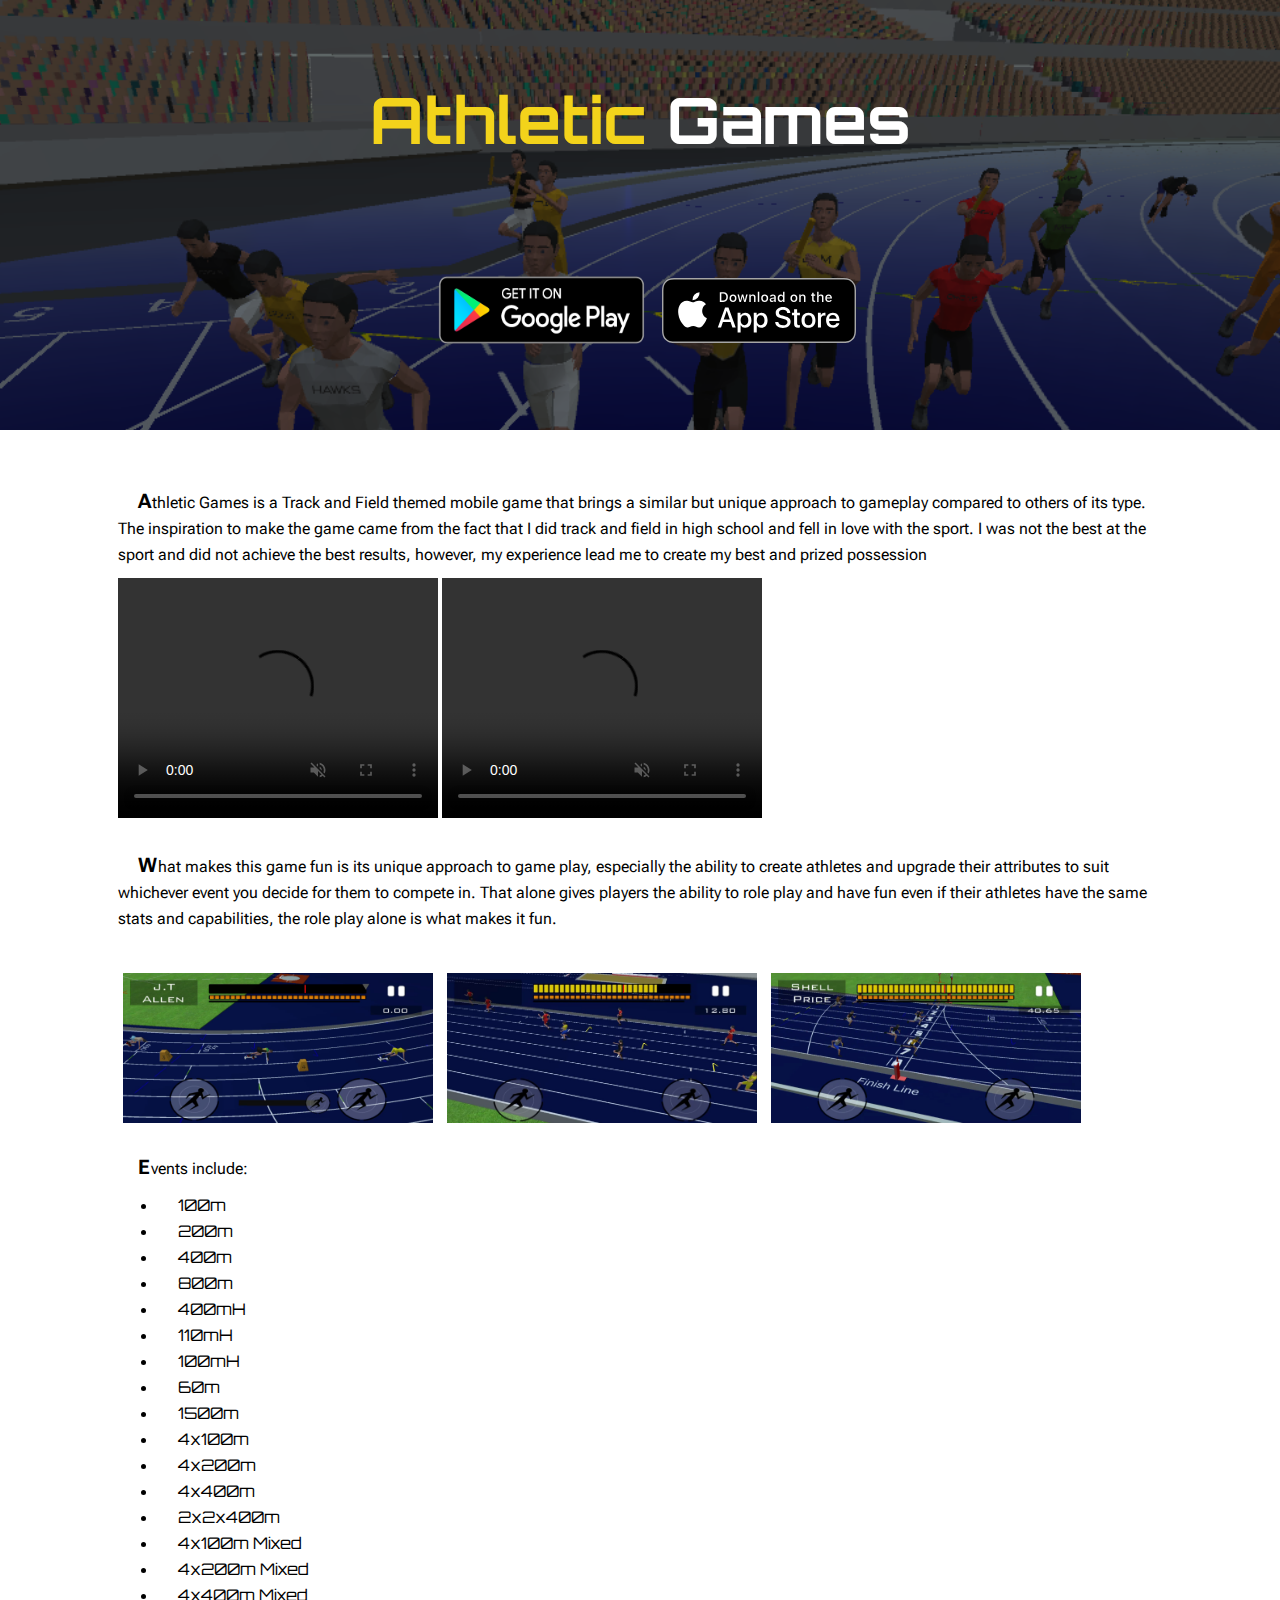
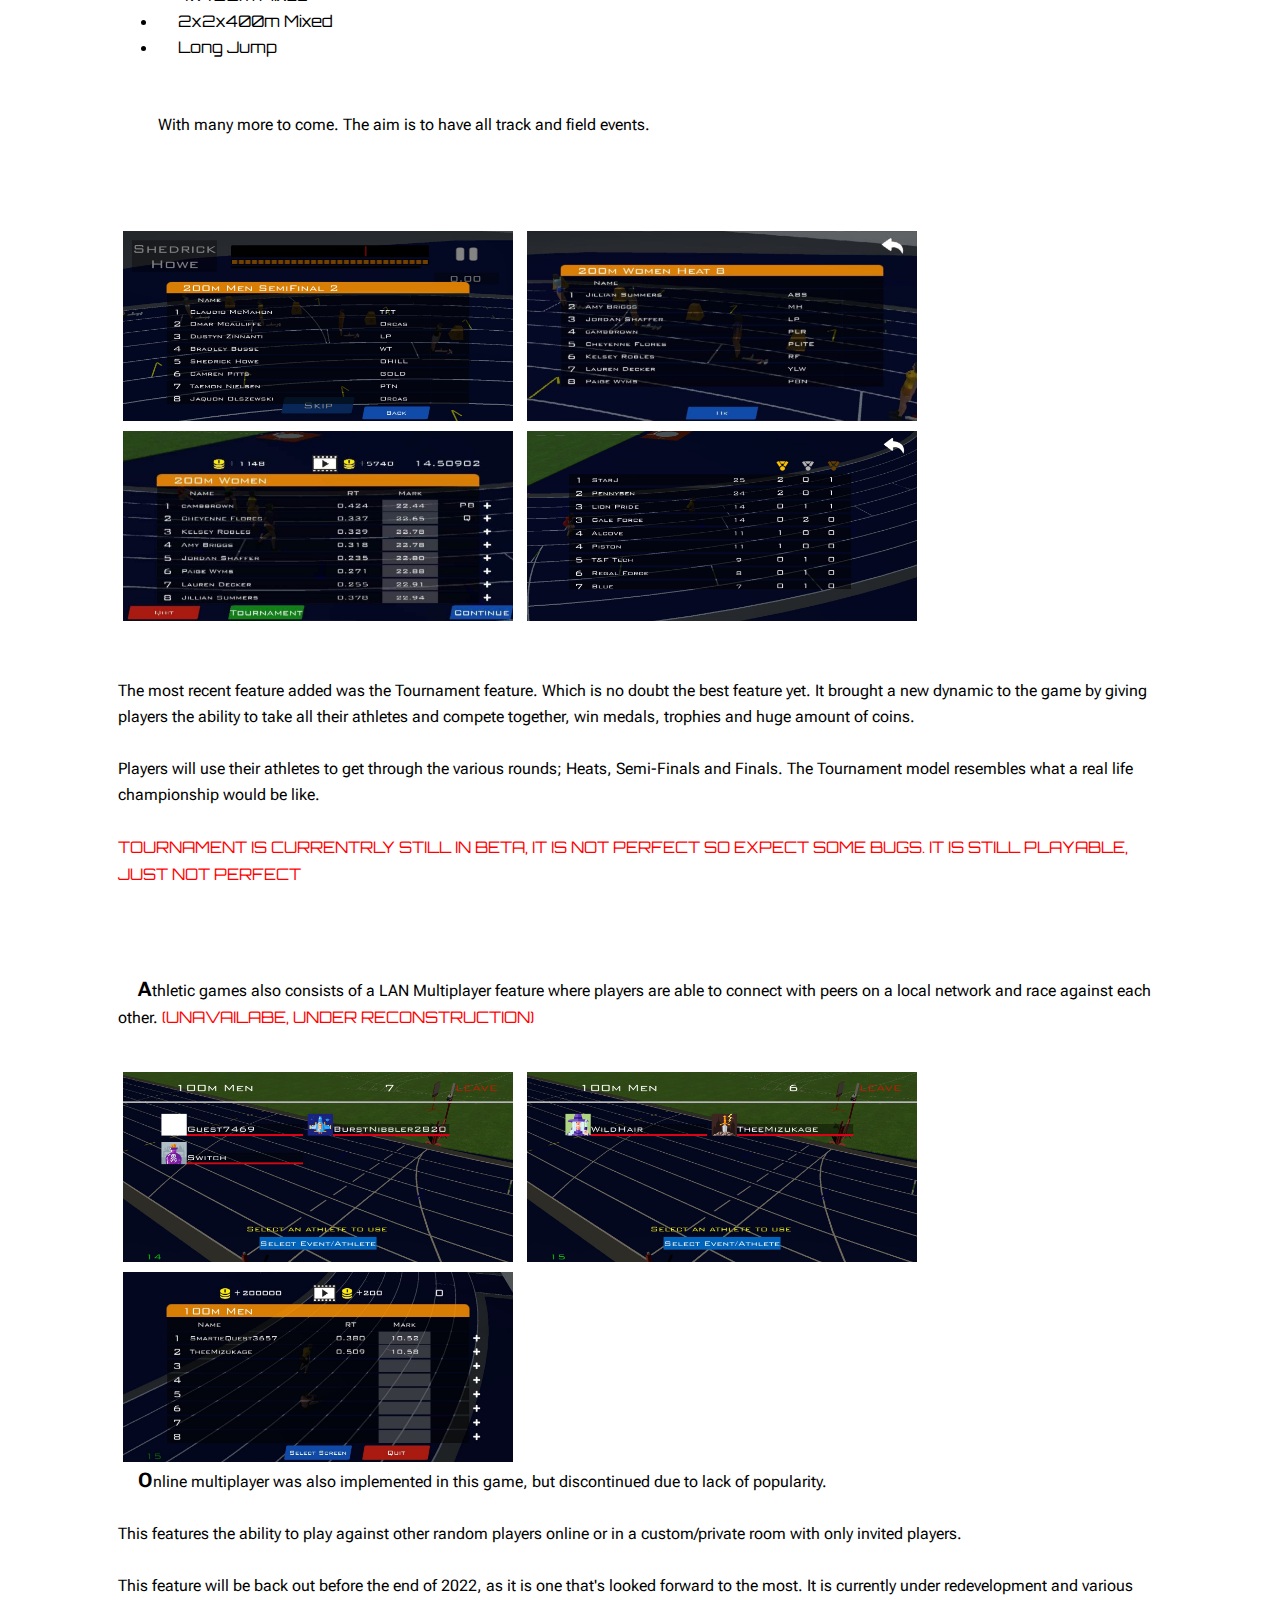
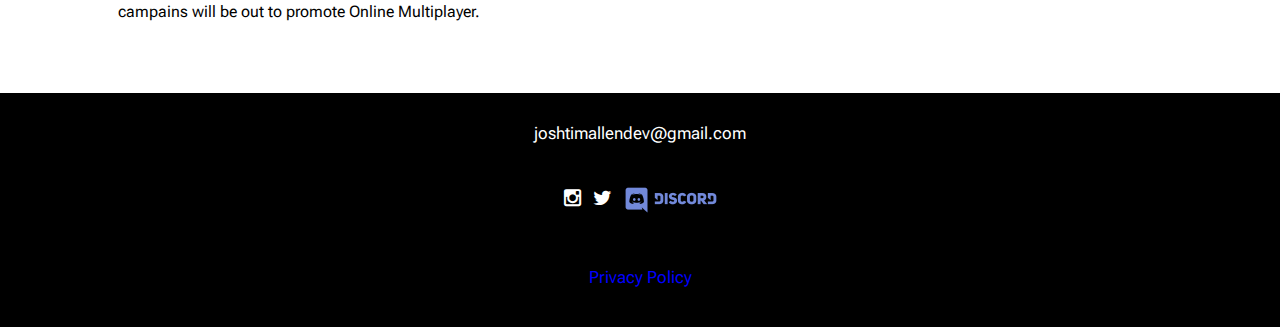
==== index.html @ 4a8f50b9 "Add files via upload" ====
<!DOCTYPE html>
<html lang="en">
    <head>
        <meta charset="utf-8">
        <title>Athletic Games</title>
        <meta name="viewport" content="width=device-width, initial-scale=1">
        <meta name="keywords" content="Josh-Tim Allen, Josh-Tim, Allen, JoshTimAllen, Athletic Games, Jamaican Game Developer, Jamaican, Game Developer, Jamaican Web Developer, Web Developer">
        <meta content="" name="description">
        <meta content="Josh-Tim Allen" name="author">
        <!-- START CSS STYLE  -->
        <link rel="stylesheet" type="text/css" href="http://fonts.googleapis.com/css?family=Quattrocento" />
        <link href="https://fonts.googleapis.com/css2?family=Roboto+Flex:opsz@8..144&display=swap" rel="stylesheet">
        <link href="css/bootstrap.min.css" rel="stylesheet">
        <link href="css/font-awesome.min.css" rel="stylesheet">
        <link href="css/style.css" rel="stylesheet">
        <link href="css/color/default.css" id="theme" rel="stylesheet">
        <link href="css/style-responsive.css" rel="stylesheet">
        <link href="https://fonts.googleapis.com/css2?family=Orbitron&display=swap" rel="stylesheet">
        <link href="css/site.css" rel="stylesheet">
        <!--  END CSS STYLE  -->
    </head>
    <body data-spy="scroll" data-target="#header-navbar" data-offset="51">
        <!-- start main-container -->
        <div id="main-container" class="fade">
            <!-- start header -->
            <div id="header" class="header navbar navbar-fixed-top">
                <!-- start container -->
                <div class="container">
                    <!-- start navbar-header -->
                    <div class="navbar-header">
                        <button type="button" class="navbar-toggle collapsed" data-toggle="collapse" data-target="#header-navbar">
                            <i class="fa fa-bars"></i>
                            <i class="fa fa-close"></i>
                        </button>
                        <!-- <a href="index.html" class="navbar-brand" style="margin-top:-15px;"><h1 class="title-color">Josh-Tim Allen</h1></a> -->
                    </div>
                    <!-- end navbar-header -->
                    <!-- start navbar-collapse -->
                    <div class="collapse navbar-collapse" id="header-navbar">
                        <ul class="nav navbar-nav navbar-right">
                            <li class="active">
                                <!-- <a href="../index.html">BACK TO HOME</a> -->
                            </li>
                        </ul>
                    </div>
                    <!-- end navbar-collapse -->
                </div>
                <!-- end container -->
            </div>
            <!-- end header -->
            <!-- start post image -->
            <div class="post-img content bg parallax1" style="background-image:url('Resources/bk2.jpg');">
                <div class="container banner-content">
                    <h1 style="margin-top:-100px; margin-bottom: 100px;"><span class="text-color">Athletic</span> Games</h1>
                    <div style="display: flex; justify-content: center; align-items: center;">
                    </div>
                    <a href="https://play.google.com/store/apps/details?id=com.JoshTimAllen.AthleticGamess" target="_blank"><img style="height: 100px; width: 235px;" src="Resources/google-play-badge.png" alt=""></a>
                    <a href="https://apps.apple.com/app/apple-store/id1614938027?pt=124250028&ct=Athletic%20Games&mt=8" target="_blank"><img style="height: 65px;" src="Resources/download-on-the-app-store.svg" alt=""></a>
                </div>
            
            </div>
            <!-- end post image -->
            <div id="post" class="content">
                <!-- start container -->
                <div class="container">
                    <div class="row">
                        <div class="blog-content-container">
                            <!-- start blog content -->
                            <div class="blog-content">
                                <!-- <h1 class="post-title">Lorem ipsum dolor sit amet</h1> -->
                                <p>
                                    Athletic Games is a Track and Field themed mobile game that brings a similar but unique approach to gameplay compared to others of its type.

                                    The inspiration to make the game came from the fact that I did track and field in high school and fell in love with the sport. I was not the best at the sport and did not achieve the best results, however, my experience lead me to create my best and prized possession
                                         
                                </p>
                                <video width="320" height="240" controls muted>
                                    <source src="Resources/athleticgamesvid1.mp4" type="video/mp4">
                                  Your browser does not support the video tag.
                                  </video>
                                <video width="320" height="240" controls muted>
                                    <source src="Resources/athleticgamesvid1.mp4" type="video/mp4">
                                  Your browser does not support the video tag.
                                  </video>
                                  <br>
                                  <br>
                                <p>
                                    What makes this game fun is its unique approach to game play, especially the ability to create athletes and upgrade their attributes to suit whichever event you decide for them to compete in. That alone gives players the ability to role play and have fun even if their athletes have the same stats and capabilities, the role play alone is what makes it fun.
                                    
                                </p>

                                <!-- <blockquote>
                                    Ut wisi enim ad minim veniam, quis nostrud exerci tation ullamcorper suscipit lobortis nisl
                                    ut
                                    aliquip ex ea commodo consequat.
                                    Duis autem vel eum iriure dolor in hendrerit in vulputate velit esse molestie consequat, vel
                                    illum dolore eu feugiat.
                                    <span>John Doe</span>
                                </blockquote> -->

                                <br>
                                
                                <img src="Resources/img5.jpeg" style="height: 160px; max-width: 320px;" alt="">
                                    <img src="Resources/img10.jpeg" style="height: 160px; max-width: 320px;"  alt="">
                                    <img src="Resources/img8.jpeg" style="height: 160px; max-width: 320px;"  alt="">

                                <br>
                                <br>
                                    <p>
                                    Events include:
                                </p>
                                <ul>
                                    <li>100m</li>
                                    <li>200m</li>
                                    <li>400m</li>
                                    <li>800m</li>
                                    <li>400mH</li>
                                    <li>110mH</li>
                                    <li>100mH</li>
                                    <li>60m</li>
                                    <li>1500m</li>
                                    <li>4x100m</li>
                                    <li>4x200m</li>
                                    <li>4x400m</li>
                                    <li>2x2x400m</li>

                                    <li>4x100m Mixed</li>
                                    <li>4x200m Mixed</li>
                                    <li>4x400m Mixed</li>
                                    <li>2x2x400m Mixed</li>

                                    <li>Long Jump</li>
                                    <p>
                                        <br>
                                        <br>
                                With many more to come.
                                The aim is to have all track and field events.
                                    </p>
                                </ul>
                                <!-- <ol>
                                    <li>Lorem ipsum dolor sit amet, consectetuer adipiscing elit, sed diam nonummy</li>
                                    <li>At vero eos et accusam et justo duo dolores et ea rebum</li>
                                    <li>Deirmod tempor invidunt ut labore et dolore magna aliquyam</li>
                                    <li>Nonummy nibh euismod tincidunt ut laoreet dolore magna</li>
                                </ol> -->
                                <br>
                                    <br>
                                    <br>
                                    <img src="Resources/img.jpeg"  alt="">
                                    <img src="Resources/img15.jpeg"  alt="">
                                    <img src="Resources/img16.jpeg"  alt="">
                                    <img src="Resources/img3.jpeg"  alt="">
                                <p>                                    
                                    <br>
                                    <br>
                                    
                                    The most recent feature added was the Tournament feature. Which is no doubt the best feature yet. It brought a new dynamic to the game by giving players the ability to take all their athletes and compete together, win medals, trophies and huge amount of coins.
                                    <br>
                                    <br>
                                    Players will use their athletes to get through the various rounds; Heats, Semi-Finals and Finals. The Tournament model resembles what a real life championship would be like.
                                    <br>
                                    <br>
                                    <span style="color: red;">TOURNAMENT IS CURRENTRLY STILL IN BETA, IT IS NOT PERFECT SO EXPECT SOME BUGS. IT IS STILL PLAYABLE, JUST NOT PERFECT</span>
                                </p>
                                <br>
                                <br>
                                <br>
                                <p>
                                        Athletic games also consists of a LAN Multiplayer feature where players are able to connect with peers on a local network and race against each other. <span style="color: red;"> (UNAVAILABE, UNDER RECONSTRUCTION) </span>
                                </p>

                                <br>
                                <img src="Resources/img11.jpeg"  alt="">
                                <img src="Resources/img14.jpeg"  alt="">
                                <img src="Resources/img12.jpeg"  alt="">
                                <br>
                                <p>
                                    Online multiplayer was also implemented in this game, but discontinued due to lack of popularity.
                                    <br>
                                    <br>
                                    This features the ability to play against other random players online or in a custom/private room with only invited players.
                                    <br>
                                    <br>
                                    This feature will be back out before the end of 2022, as it is one that's looked forward to the most. It is currently under redevelopment and various campains will be out to promote Online Multiplayer.
                                                                    </p>

                            </div>
                            <!-- end blog content -->
                            <!-- <div class="post-footer row">
                                <div class="col-md-12">
                                    <a href="blog.html" class="label btn">Health & Beauty</a>
                                    <a href="blog.html" class="label btn">Design</a>
                                    <a href="blog.html" class="label btn">Sports</a>
                                    <a href="blog.html" class="label btn">Startups</a>
                                    <a href="blog.html" class="label btn">Technology</a>
                                    <a href="blog.html" class="label btn">Business</a>
                                    <a href="blog.html" class="label btn">Audio</a>
                                </div>
                            </div> -->
                        </div>
                    </div>
                </div>
                <!-- end container -->
            </div>
            <!-- start footer -->
            <footer id="contact" class="footer">
                <!-- <i class="fa fa-envelope"></i> -->
                                    <p>
                                        <a style="color: white;" href="mailto:joshtimallendev@gmail.com" class="nocolor">joshtimallendev@gmail.com</a>
                                    </p>
                <div class="container">
                    <p class="social-list">
                        <a target="_blank" href="https://www.instagram.com/athleticgames"><i class="fa fa-instagram fa-fw"></i></a>
                        <a target="_blank" href="https://www.twitter.com/allentimjosh"><i class="fa fa-twitter fa-fw"></i></a>
                        <a target="_blank" href="https://discord.com/invite/9xSvCue"><img style="width: 100px;" src="../Resources/DiscordTextnLogo.png" alt=""></a>
                    </p>
                    <br>
                    <p>
                        <!-- <a target="_blank" href="https://www.templateshub.net"> Template from Templates Hub</a> -->
                    </p>
                </div>
                <br>
                <p>
                    <a style="color: blue;" href="privacypolicy.html" target="_blank-" class="nocolor">Privacy Policy</a>
                </p>
            </footer>
            <!-- end footer -->
            <!-- start theme-settings -->
            <!-- <div class="theme-settings">
                <a href="javascript:;" data-click="theme-settings-expand" class="theme-collapse-btn"><i class="fa fa-cog fa-spin"></i></a>
                <div class="theme-settings-content">
                    <ul class="theme-list clearfix">
                        <li><a href="javascript:void(0);" class="bg-purple" data-theme="purple"></a></li>
                        <li><a href="javascript:void(0);" class="bg-blue" data-theme="blue"></a></li>
                        <li><a href="javascript:void(0);" class="bg-orange" data-theme="orange"></a></li>
                        <li><a href="javascript:void(0);" class="bg-green" data-theme="green"></a></li>
                        <li class="active"><a href="javascript:void(0);" class="bg-pink" data-theme="default"></a></li>
                    </ul>
                </div>
            </div> -->
            <!-- end theme-settings -->
        </div>
        <!-- end main-container -->
        <!-- START JS  -->
        <script src="js/jquery-1.12.4.min.js"></script>
        <!--[if lt IE 9]>
        <script src="assets/crossbrowserjs/html5shiv.js"></script>
        <script src="assets/crossbrowserjs/respond.min.js"></script>
        <script src="assets/crossbrowserjs/excanvas.min.js"></script>
        <![endif]-->
        <script src="js/scripts.js"></script>
        <!--  END JS  -->
    </body>
</html>
---- css/style.css ----
/*
Project: NEMA | One Page Multipurpose HTML Template
Author : NEMA
[Table of contents]
    1.  General
    2.  Header
    3.  Content
    4.  Home
    5.  About us
    6.  Services
    7.  quote
    8.  Our Team
    9.  counters
    10. Portfolio
    11. Testimonials
    12. Pricing
    13. Blogs
    14. Contact
    15. Footer
    Media queries - css/style-responsive.css
*/
/*------------------------------------*\
    1.  General
\*------------------------------------*/
@font-face {
    font-family: 'BebasNeue';
    src: url(../fonts/BebasNeueBold.ttf);
    src: url(../fonts/BebasNeueBook.ttf);
    src: url(../fonts/BebasNeueLight.ttf);
    src: url(../fonts/BebasNeueRegular.ttf);
}

@font-face {
    font-family: "PatuaOne";
    src: url('../fonts/PatuaOne-Regular.ttf');
    src: url('../fonts/PatuaOne-Regular.otf');
}

body {
    background: #fff;
    font-family: 'Quattrocento';
    font-size: 14px;
    color: #000;
}

h1,
h2,
h3,
h4,
h5 {
    font-weight: 400;
    margin-top: 0;
    margin-bottom: 15px;
    line-height: 1.25;
    color: #000;
    font-family: 'PatuaOne';
}

p {
    line-height: 20px;
}

a {
    transition: all .2s linear;
    -webkit-transition: all .2s linear;
    -moz-transition: all .2s linear;
}

.btn.focus,
.btn:active:focus .btn:focus,
.btn:hover,
a:focus {
    color: #fff !important;
    text-decoration: none;
    outline: 0;
}

.btn,
label {
    font-weight: 400;
}

.row {
    margin: 0 -10px;
}

.row>[class*=col-] {
    padding: 0 10px;
}

.row.row-space-10 {
    margin: 0 -5px;
}

.row.row-space-10>[class*=col-] {
    padding: 0 5px;
}

.text-center {
    text-align: center !important;
}

.text-left {
    text-align: left !important;
}

.bg-silver {
    background: #f4f6f7 !important;
}

.fade {
    opacity: 0;
    -webkit-transition: opacity .3s linear;
    transition: opacity .3s linear;
}

.btn {
    display: inline-block;
    position: relative;
    padding: 12px 60px;
    cursor: pointer;
    color: white;
    z-index: 0;
    border: none;
    font-size: 16px;
    border-radius: 0;
}

.btn:before {
    content: "";
    position: absolute;
    z-index: -1;
    top: 0;
    left: 0;
    right: 0;
    bottom: 0;
    background: #000;
    transform: scaleX(0);
    transform-origin: 0 50%;
    -webkit-transition: transform .3s ease-out;
    -moz-transition: transform .3s ease-out;
    transition: transform .3s ease-out;
    opacity: 0.3;
}

.btn:hover:before {
    transform: scaleX(1);
}

.btn-block {
    padding-left: 12px;
    padding-right: 12px;
}

.btn:active {
    -webkit-box-shadow: inset 0 3px 5px rgba(0, 0, 0, .1);
    box-shadow: inset 0 3px 5px rgba(0, 0, 0, .1);
}

.nav>li>a {
    color: #6e7179;
}

.nav>li>a:hover {
    background: none;
}

.nav>li>a:focus {
    background: none;
}

.contentAnimated {
    -webkit-animation-duration: 1.5s;
    animation-duration: 1.5s;
    -webkit-animation-fill-mode: both;
    animation-fill-mode: both;
}

.finishAnimated {
    -webkit-animation: none !important;
    animation: none !important;
}

.alert {
    position: fixed;
    top: 0;
    left: 0;
    width: 100%;
    font-size: 16px;
    padding: 25px 15px;
    text-align: center;
    color: #fff;
    border-radius: 0;
}

.alert.in {
    z-index: 1050;
}

/*------------------------------------*\
    2.  Header
\*------------------------------------*/
.header.navbar {
    border-bottom: none;
    margin-bottom: 0;
    text-align: center;
    -webkit-transition: all .2s linear;
    transition: all .2s linear;
}

.header.navbar .navbar-nav>li>a {
    font-size: 20px;
    line-height: 20px;
    color: #fff;
    padding: 25px 15px;
    font-family: 'BebasNeue';
}

.header.navbar .navbar-nav>li>a::before {
    position: absolute;
    top: 60%;
    left: 50%;
    color: transparent;
    content: '•';
    text-shadow: 0 0 transparent;
    font-size: 15px;
    -webkit-transition: text-shadow 0.3s, color 0.3s;
    -moz-transition: text-shadow 0.3s, color 0.3s;
    transition: text-shadow 0.3s, color 0.3s;
    -webkit-transform: translateX(-50%);
    -moz-transform: translateX(-50%);
    transform: translateX(-50%);
    pointer-events: none;
}

.header .navbar-brand {
    padding: 25px 15px;
}

.navbar-toggle {
    margin-top: 18px;
    margin-bottom: 18px;
    border-color: #8F8E8E;
    -webkit-transition: all .2s linear;
    transition: all .2s linear;
    border: none;
}

.navbar-toggle i {
    color: #fff;
    font-size: 20px;
}

.header.navbar.navbar-small .navbar-toggle i {
    color: #000;
}

.navbar-toggle.collapsed .fa-bars {
    display: block;
}

.navbar-toggle .fa-bars {
    display: none;
}

.navbar-toggle.collapsed .fa-close {
    display: none;
}

.header.navbar .brand-text {
    color: #fff;
}

.header.navbar.navbar-small {
    border-bottom: none;
    background: #fff;
    -webkit-box-shadow: 0 1px 2px rgba(0, 0, 0, .2);
    box-shadow: 0 1px 2px rgba(0, 0, 0, .2);
}

.header.navbar.navbar-small .navbar-brand,
.header.navbar.navbar-small .navbar-nav>li>a {
    color: #000;
    padding: 15px;
}

.header.navbar.navbar-small .brand-text {
    color: #000;
}

.navbar-small .navbar-toggle {
    border-color: #ddd;
    margin-top: 8px;
    margin-bottom: 8px;
}

.navbar-small .navbar-toggle .icon-bar {
    background: #888;
}

.brand-text {
    color: #2d353c;
    font-size: 20px;
    font-weight: 700;
    display: block;
}

.brand-text .text-theme {
    position: relative;
    font-size: 30px;
    font-weight: 900;
    margin: 0 15px;
    vertical-align: bottom;
}

.brand-text .text-theme:before {
    content: '';
    position: absolute;
    top: -4px;
    left: -10px;
    width: 38px;
    height: 38px;
    border-radius: 50%;
}

/*------------------------------------*\
    3.  Content
\*------------------------------------*/
.content {
    padding: 58px 15px 58px;
}

.content .content-heading {
    text-align: center;
    position: relative;
    margin-bottom: 0px;
    margin-top: 0;
    font-family: 'BebasNeue';
    font-weight: bold;
}

.divider {
    margin-bottom: 20px;
    margin-top: 5px;
}

.divider .outer-line {
    width: 10%;
    border-bottom: 2px solid #000;
}

.divider span {
    display: inline-block;
    vertical-align: middle;
}

.divider .fa {
    font-size: 20px;
    margin: 0 15px;
    color: #000;
}

.content .content-desc {
    text-align: center;
    margin-bottom: 50px;
    color: #000;
}

.content.bg .container .content-heading,
.content.bg h1,
.content.bg h2,
.content.bg h3,
.home {
    color: #fff;
}

.content.bg {
    padding-bottom: 70px;
    overflow: hidden;
    position: relative;
}

.content.bg .content-bg,
.content.bg .content-bg:before {
    position: absolute;
    top: 0;
    bottom: 0;
    left: 0;
    right: 0;
}

.content.bg .content-bg:before {
    content: '';
    background: rgba(0, 0, 0, 0.6);
}

.content.bg .container {
    position: relative;
}

.content.bg .content-bg img {
    max-width: 100%;
}

/*------------------------------------*\
    4.  Home
\*------------------------------------*/
.parallax1 {
    background-image: url("../images/home.jpg");
    background-attachment: fixed;
    background-position: center;
    background-repeat: no-repeat;
    background-size: cover;
}

.parallax1::before {
    content: '';
    background: rgba(0, 0, 0, 0.6);
    position: absolute;
    top: 0;
    bottom: 0;
    left: 0;
    right: 0;
}

.home {
    height: 100vh;
}

.banner-content {
    z-index: 1020;
    position: absolute;
    top: 50%;
    left: 0;
    right: 0;
    color: #FFFFFF;
    margin-top: -120px;
    padding: 0 15px;
    text-align: center;
}

.banner-content h1,
.banner-content h3 {
    color: #fff;
    margin: 0 0 30px;
    font-weight: 400;
}

.text-color {
    font-weight: bold;
}

.banner-content h1 {
    font-size: 64px;
    font-weight: 700;
    font-family: 'BebasNeue';
}

.banner-content h3 {
    font-size: 32px;
}

.banner-content p {
    margin-bottom: 60px;
}

.banner-content a:focus,
.banner-content a:hover {
    color: #fff;
}

.banner-content .btn {
    margin: 5px;
}

.button-scroll {
    position: absolute;
    bottom: 5vh;
    left: calc(50% - 13px);
    width: 26px;
    height: 50px;
    border-radius: 15px;
    border: 2px solid #fff;
    cursor: pointer;
}

.button-scroll span {
    position: absolute;
    left: calc(50% - 4px);
    color: #fff;
    bottom: 0;
}

/*------------------------------------*\
    5.  About Us
\*------------------------------------*/
.parallax2 {
    background-image: url("../images/parallax/parallax1.jpg");
    background-attachment: fixed;
    background-position: center;
    background-repeat: no-repeat;
    background-size: cover;
}

.parallax2::before {
    content: '';
    background: rgba(0, 0, 0, 0.6);
    position: absolute;
    top: 0;
    bottom: 0;
    left: 0;
    right: 0;
}

.parallax3 {
    background-image: url("../images/parallax/parallax2.jpg");
    background-attachment: fixed;
    background-position: center;
    background-repeat: no-repeat;
    background-size: cover;
}

.parallax3::before {
    content: '';
    background: rgba(0, 0, 0, 0.6);
    position: absolute;
    top: 0;
    bottom: 0;
    left: 0;
    right: 0;
}

.no-padding {
    padding: 0 !important;
}

.white_overlay_right {
    width: 50%;
    background: #fff;
    position: absolute;
    right: 0;
    height: 100%;
}

.white_overlay_left {
    width: 50%;
    background: #fff;
    position: absolute;
    left: 0;
    height: 100%;
}

.abot-bg {
    float: left;
    width: 100%;
}

.about .content-desc {
    margin-bottom: 0;
}

.about .about-bg {
    padding: 0;
}

.about .about-bg .aboutus {
    padding: 50px;
    background: #fff;
}

.about .about-bg .aboutus h3 {
    color: #000;
}

.aboutus .item-box {
    display: inline-block;
    padding-top: 40px;
}

.aboutus .item-box i {
    float: left;
    font-size: 45px;
}

.aboutus .item-box .item-right {
    margin-left: 60px;
}

.aboutus .item-box h4 {
    margin-bottom: 5px;
}

.aboutus .item-box p {
    width: 100%;
}

.skills .skills-name {
    font-size: 14px;
    color: #1d1e1f;
    margin-bottom: 5px;
    font-weight: 700;
}

.progress {
    border-radius: 15px;
    height: 15px;
    overflow: visible;
    background: #e2e7eb;
    -webkit-box-shadow: none;
    box-shadow: none;
}

.progress .progress-bar {
    border-radius: 15px;
    position: relative;
    -webkit-box-shadow: none;
    box-shadow: none;
}

.progress .progress-bar .progress-number {
    position: absolute;
    right: 0;
    bottom: 100%;
    background: #333;
    padding: 2px 6px 1px;
    border-radius: 4px;
    margin-bottom: 5px;
    display: block;
    line-height: 16px;
}

.progress .progress-bar .progress-number:before {
    content: '';
    position: absolute;
    left: 50%;
    margin-left: -5px;
    bottom: -10px;
    border: 5px solid transparent;
    border-top-color: #000;
}

.progress.progress-striped .progress-bar {
    background-image: -webkit-linear-gradient(45deg, rgba(255, 255, 255, .15) 25%, transparent 25%, transparent 50%, rgba(255, 255, 255, .15) 50%, rgba(255, 255, 255, .15) 75%, transparent 75%, transparent);
    background-image: linear-gradient(45deg, rgba(255, 255, 255, .15) 25%, transparent 25%, transparent 50%, rgba(255, 255, 255, .15) 50%, rgba(255, 255, 255, .15) 75%, transparent 75%, transparent);
    background-size: 40px 40px;
}

/*------------------------------------*\
    6.  Services
\*------------------------------------*/
#services .content-desc {
    margin-bottom: 60px;
}

#services.content {
    padding-bottom: 40px;
}

.service-item-box {
    padding: 30px;
    border: 1px solid;
}

.service-item-box h3 {
    font-size: 16px;
    margin-top: 30px;
}

.service-item-box i {
    line-height: 80px;
    margin: 0 auto;
    -webkit-border-radius: 50%;
    -moz-border-radius: 50%;
    border-radius: 50%;
    width: 80px;
    height: 80px;
    font-size: 30px;
}

.space-20 {
    margin-bottom: 20px;
}

/*Icons*/
.icon {
    display: inline-block;
    font-size: 0px;
    cursor: pointer;
    margin: 15px 30px;
    width: 80px;
    height: 80px;
    -webkit-border-radius: 50%;
    -moz-border-radius: 50%;
    border-radius: 50%;
    text-align: center;
    position: relative;
    z-index: 1;
    color: #fff;
}

.icon:after {
    pointer-events: none;
    position: absolute;
    width: 100%;
    height: 100%;
    -webkit-border-radius: 50%;
    -moz-border-radius: 50%;
    border-radius: 50%;
    content: '';
    -webkit-box-sizing: content-box;
    -moz-box-sizing: content-box;
    box-sizing: content-box;
}

/* Effect 1 */
.service-item-box .icon {
    background: #000;
    -webkit-transition: background 0.2s, color 0.2s;
    -moz-transition: background 0.2s, color 0.2s;
    transition: background 0.2s, color 0.2s;
}

.service-item-box:hover .hi-icon:after {
    top: -5px;
    left: -5px;
    padding: 5px;
    -webkit-transition: -webkit-transform 0.2s, opacity 0.2s;
    -webkit-transform: scale(.8);
    -moz-transition: -moz-transform 0.2s, opacity 0.2s;
    -moz-transform: scale(.8);
    -ms-transform: scale(.8);
    transition: transform 0.2s, opacity 0.2s;
    transform: scale(.8);
    opacity: 0;
}

.service-item-box:hover .icon {
    color: #fff;
}

.service-item-box:hover .icon:after {
    -webkit-transform: scale(1);
    -moz-transform: scale(1);
    -ms-transform: scale(1);
    transform: scale(1);
    opacity: 1;
}

.service-item-box p {
    margin-bottom: 0;
}

.tst-thumb {
    width: 100px;
    height: auto;
    display: inline-block;
}

.tst-thumb img {
    border-radius: 100%;
    width: 100px;
    height: 100px;
}

.service-item-box:hover .icon {
    transition: 0.70s;
    -webkit-transition: 0.70s;
    -moz-transition: 0.70s;
    -ms-transition: 0.70s;
    -o-transition: 0.70s;
    -webkit-transform: rotate(180deg);
    -moz-transform: rotate(180deg);
    -o-transform: rotate(180deg);
    -ms-transform: rotate(180deg);
    transform: rotate(180deg);
}

/*------------------------------------*\
    7.  Quote
\*------------------------------------*/
.parallax4 {
    background-image: url("../images/parallax/parallax3.jpg");
    background-attachment: fixed;
    background-position: center;
    background-repeat: no-repeat;
    background-size: cover;
}

.parallax4::before {
    content: '';
    background: rgba(0, 0, 0, 0.6);
    position: absolute;
    top: 0;
    bottom: 0;
    left: 0;
    right: 0;
}

.quote {
    text-align: center;
    font-size: 28px;
    font-weight: 400;
    color: #fff;
    color: rgba(255, 255, 255, .9);
}

.quote .fa-quote-left,
.quote .fa-quote-right {
    color: #fff;
    font-size: 14px;
    position: relative;
    top: -14px;
}

.quote small {
    display: block;
    font-size: 18px;
    margin-top: 20px;
    font-weight: bold;
}

/*------------------------------------*\
    8.  Team
\*------------------------------------*/
#ourteam .content-desc {
    margin-bottom: 57px;
}

.ourteam {
    text-align: center;
    padding: 30px;
    border: 1px solid;
}

.ourteam .image,
.team .social a {
    display: inline-block;
}

.ourteam .image {
    overflow: hidden;
}

.ourteam .image img {
    border-radius: 300px;
    width: 200px;
    border: 1px solid #000;
}

.ourteam .info {
    margin-top: 15px;
}

.ourteam .name {
    margin-bottom: 5px;
}

.ourteam .title,
.team p {
    margin-bottom: 15px;
}

.ourteam .title {
    font-size: 14px;
    font-weight: 700;
}

.ourteam .social a {
    width: 31px;
    height: 31px;
    line-height: 31px;
    text-align: center;
    color: #000;
    transition: 1s;
    display: inline-block;
    border-radius: 15px;
}

.ourteam .social a:hover i {
    color: #fff;
}

.ourteam .social a:hover {
    border: none !important;
}

.ourteam .social a.facebook:hover {
    background-color: #3B5998;
}

.ourteam .social a.twitter:hover {
    background-color: #00B2FF;
}

.ourteam .social a.googleplus:hover {
    background-color: #D34438;
}

.ourteam .social a+a {
    margin-left: 5px;
}

/*------------------------------------*\
    9.  Counters
\*------------------------------------*/
.parallax5 {
    background-image: url("../images/parallax/parallax4.jpg");
    background-attachment: fixed;
    background-position: center;
    background-repeat: no-repeat;
    background-size: cover;
}

.parallax5::before {
    content: '';
    background: rgba(0, 0, 0, 0.6);
    position: absolute;
    top: 0;
    bottom: 0;
    left: 0;
    right: 0;
}

.counters {
    text-align: center;
}

.counters-col+.achievements-col {
    border-left: 1px solid rgba(255, 255, 255, .2);
}

.counters .icons i {
    color: #fff;
    font-size: 50px;
}

.counters .number {
    font-size: 60px;
    font-weight: 400;
    color: #fff;
}

.counters .title {
    color: #fff;
}

/*------------------------------------*\
    10. Portfolio
\*------------------------------------*/
.portfolio .content-desc {
    margin-bottom: 42px;
}

.portfolio {
    padding-bottom: 0;
}

.portfolio-filter {
    float: left;
    width: 100%;
    margin-bottom: 30px;
    text-align: center;
}

.filter-button {
    font-size: 15px;
    text-align: center;
    color: #000;
    margin-bottom: 30px;
    padding: 10px;
    margin: 0 5px 0px 0px;
    box-shadow: none;
    background: #fff;
    border: none;
    font-weight: bold;
    text-transform: uppercase;
}

.filter-button:focus {
    outline: none;
}

.filter-button::before {
    position: relative;
    top: 15px;
    left: 50%;
    color: transparent;
    content: '•';
    text-shadow: 0 0 transparent;
    font-size: 20px;
    -webkit-transition: text-shadow 0.3s, color 0.3s;
    -moz-transition: text-shadow 0.3s, color 0.3s;
    transition: text-shadow 0.3s, color 0.3s;
    -webkit-transform: translateX(-50%);
    -moz-transform: translateX(-50%);
    transform: translateX(-50%);
    pointer-events: none;
}

.portfolio_item {
    margin-bottom: 20px;
}

.portfolio_item:hover .overlay {
    opacity: 1;
    visibility: visible
}

.portfolio_item:hover .overlay-background {
    opacity: 0.8;
    visibility: visible
}

.portfolio_item .overlay-background {
    z-index: 1;
    -webkit-transition: all .2s ease-in-out;
    -moz-transition: all .2s ease-in-out;
    -o-transition: all .2s ease-in-out;
    transition: all .2s ease-in-out;
    position: absolute;
    top: 0;
    left: 0;
    opacity: 0;
    visibility: hidden;
    width: 100%;
    height: 100%
}

.portfolio_item .overlay-background .inner {
    position: absolute;
    left: 0;
    right: 0;
    bottom: 0;
    top: 0;
    margin: 11px;
}

.portfolio_item .overlay {
    z-index: 2;
    transition: all .2s ease-in-out;
    position: absolute;
    top: 0;
    left: 0;
    opacity: 0;
    visibility: hidden;
    width: 100%;
    height: 100%
}

.portfolio_item .inner-overlay {
    display: table;
    width: 100%;
    height: 100%
}

.portfolio_item .inner-overlay-content {
    display: table-cell;
    vertical-align: middle;
    width: 100%;
    padding: 20px 40px
}

.portfolio_item .inner-overlay-content.with-icons {
    text-align: center
}

.portfolio_item .inner-overlay-content.with-icons a {
    width: 40px;
    height: 40px;
    line-height: 42px;
    display: inline-block;
    margin: 0 10px;
    text-decoration: none;
    font-size: 20px;
    background: rgba(0, 0, 0, 0.9);
    color: #fff;
    border-radius: 0
}

.portfolio_item .inner-overlay-content h3 {
    color: #fff;
    margin-top: 20px;
}

.portfolio_item img {
    -webkit-transition: all .4s ease;
    -moz-transition: all .4s ease;
    -ms-transition: all .4s ease;
    -o-transition: all .4s ease;
    transition: all .4s ease
}

.portfolio_item:hover img {
    -moz-transform: scale(1.5) rotate(2deg);
    -webkit-transform: scale(1.5) rotate(2deg);
    -o-transform: scale(1.5) rotate(2deg);
    -ms-transform: scale(1.5) rotate(2deg);
    transform: scale(1.5) rotate(2deg);
    -webkit-transition: all .8s ease;
    -moz-transition: all .8s ease;
    -ms-transition: all .8s ease;
    -o-transition: all .8s ease;
    transition: all .8s ease
}

.portfolio_item {
    overflow: hidden
}

/*------------------------------------*\
    11. Testimonials
\*------------------------------------*/
.client.content .content-desc {
    margin-bottom: 60px;
}

.parallax6 {
    background-image: url("../images/parallax/parallax5.jpg");
    background-attachment: fixed;
    background-position: center;
    background-repeat: no-repeat;
    background-size: cover;
}

.parallax6::before {
    content: '';
    background: rgba(0, 0, 0, 0.6);
    position: absolute;
    top: 0;
    bottom: 0;
    left: 0;
    right: 0;
}

.client {
    padding-bottom: 0;
    padding-left: 0;
    padding-right: 0;
}

.testimonials {
    padding-bottom: 50px;
}

.testimonials .item {
    padding-top: 15px;
}

.testimonials .carousel-indicators {
    bottom: 0;
}

.testimonials blockquote {
    border: none;
    text-align: center;
    color: #fff;
    position: relative;
    font-weight: 400;
    margin-bottom: 15px;
}

.testimonials blockquote .fa-quote-left,
.testimonials blockquote .fa-quote-right {
    font-size: 22px;
    position: absolute;
    margin-left: 15px;
    margin-top: 15px;
    color: #8F8E8E;
}

.testimonials blockquote .fa-quote-left {
    margin-left: -30px;
    margin-top: -15px;
}

.testimonials .name {
    color: #fff;
    font-size: 14px;
    margin-bottom: 15px;
}

.testimonials .name span {
    margin-left: 5px;
}

.testimonials .carousel-indicators li {
    background: #fff;
    border: none;
}

.carousel-indicators li,
.carousel-indicators li.active {
    width: 12px;
    height: 12px;
    margin: 1px 3px;
}

/*------------------------------------*\
    12.  Pricing
\*------------------------------------*/
.pricing-tables {
    padding-bottom: 0;
}

.pricing-tables .btn,
.pricing-tables .navbar>li>a.btn {
    border: none;
    border-radius: 3px;
    position: relative;
    padding: 12px 30px;
    margin: 10px 1px;
    font-size: 14px;
    font-weight: 400;
    text-transform: uppercase;
    letter-spacing: 0;
    will-change: box-shadow, transform;
    -webkit-transition: background-color 0.2s cubic-bezier(0.4, 0, 0.2, 1),
        -webkit-box-shadow 0.2s cubic-bezier(0.4, 0, 1, 1);
    transition: background-color 0.2s cubic-bezier(0.4, 0, 0.2, 1),
        -webkit-box-shadow 0.2s cubic-bezier(0.4, 0, 1, 1);
    transition: box-shadow 0.2s cubic-bezier(0.4, 0, 1, 1),
        background-color 0.2s cubic-bezier(0.4, 0, 0.2, 1);
    transition: box-shadow 0.2s cubic-bezier(0.4, 0, 1, 1),
        background-color 0.2s cubic-bezier(0.4, 0, 0.2, 1),
        -webkit-box-shadow 0.2s cubic-bezier(0.4, 0, 1, 1);
}

.pricing-tables .btn {
    border-radius: 0px;
}

.pricing-tables .btn:hover {
    color: #fff;
}

/* btn-white */
.pricing-tables .btn.btn-white {
    color: #000;
    background-color: #fff;
    border-color: #fff;
    -webkit-box-shadow: 0 2px 2px 0 rgba(153, 153, 153, 0.14),
        0 3px 1px -2px rgba(153, 153, 153, 0.2),
        0 1px 5px 0 rgba(153, 153, 153, 0.12);
    box-shadow: 0 2px 2px 0 rgba(153, 153, 153, 0.14),
        0 3px 1px -2px rgba(153, 153, 153, 0.2),
        0 1px 5px 0 rgba(153, 153, 153, 0.12);
}

.pricing-tables .bs {
    display: inline-block;
    position: relative;
    width: 100%;
    margin-bottom: 30px;
    border: 1px solid;
    color: #000;
}

.pricing-tables .highlight,
.pricing-tables .highlight h3 {
    color: #fff;
}

.pricing-tables .bs-background-img:after {
    position: absolute;
    z-index: 1;
    width: 100%;
    height: 100%;
    display: bs;
    left: 0;
    top: 0;
    content: "";
    background-color: rgba(0, 0, 0, 0.5);
    border-radius: 6px;
}

.pricing-tables .bs-pricing {
    text-align: center;
    position: relative;
    margin-top: 5px;
}

.pricing-tables .bs-pricing .bs-caption {
    margin-top: 30px;
    font-size: 32px;
}

.pricing-tables .bs-pricing .cotent {
    padding: 15px;
    margin-bottom: 0px;
    z-index: 2;
    position: relative;
}

.pricing-tables .bs-pricing ul {
    list-style: none;
    padding: 0;
    margin: 10px auto;
}

.pricing-tables .bs-pricing ul li {
    text-align: center;
    padding: 12px 0;
}

.pricing-tables .bs-pricing ul:not(.nav-pills) li {
    border-bottom: 1px solid rgba(153, 153, 153, 0.3);
}

.pricing-tables .bs-pricing.highlight ul:not(.nav-pills) li {
    border-bottom: 1px solid rgba(255, 255, 255, 0.5);
}

/*------------------------------------*\
    13. blogs
\*------------------------------------*/
.blog_posts {
    padding-top: 8px;
}

.parallax7 {
    background-image: url("../images/parallax/parallax6.jpg");
    background-attachment: fixed;
    background-position: center;
    background-repeat: no-repeat;
    background-size: cover;
}

.parallax7::before {
    content: '';
    background: rgba(0, 0, 0, 0.6);
    position: absolute;
    top: 0;
    bottom: 0;
    left: 0;
    right: 0;
}

.blog_posts .thumbnail {
    padding: 0;
    border-radius: 0;
    border: 1px solid #000;
}

.blog_posts .thumbnail:hover,
.blog_posts .thumbnail:focus {
    text-decoration: none;
}

.blog_posts .project-status1 {
    font-size: 14px;
    margin-bottom: 10px;
}

.blog_posts .project-status1 span {
    float: right;
}

.blog_posts .project-status1 span i {
    font-size: 16px;
    vertical-align: sub;
}

.blog_posts .carousel-indicators {
    bottom: -30px;
}

.carousel-indicators li {
    background-color: #000;
    border: none;
}

/*------------------------------------*\
   Single Post
\*-----------------------------------*/
.post-img {
    padding: 300px 0px;
}

.sidebar .input-group {
    width: 100%;
}

.sidebar .btn-theme {
    margin-top: 10px;
    border-radius: 0;
    font-size: 14px;
    padding: 10px 20px;
}

.sidebar .list-group a {
    display: block;
}

.sidebar .list-group .badge {
    float: right;
}

.sidebar .label,
.post-footer .label {
    display: inline-block;
    font-size: 14px;
    font-weight: 400;
    color: #ddd;
    margin: 2px;
    padding: 5px 15px;
    border: 1px solid #ddd;
    border-radius: 0;
}

.sidebar .sidebar-block:not(:last-child) {
    margin-bottom: 40px;
}

.sidebar-block .list-group-item a {
    text-decoration: none;
}

.sidebar .sidebar-block ul li {
    border: 1px solid;
    border-radius: 0;
}

/*------------------------------------*\
   Post content
\*-----------------------------------*/
.blog-content .post-title {
    margin-bottom: 10px;
    text-indent: 0;
}

.blog-content .category {
    text-indent: 0;
}

.blog-content .category a {
    font-size: 14px;
}

.blog-content .category:first-letter {
    font-size: 14px;
    font-weight: 400;
    padding-right: 0;
}

.blog-content blockquote {
    font-size: 20px;
    line-height: 28px;
    font-style: italic;
    font-weight: 300;
    margin: 30px;
}

.blog-content blockquote span {
    display: block;
    margin-top: 15px;
    text-transform: uppercase;
}

.blog-content,
.blog-content p {
    font-size: 16px;
    line-height: 26px;
    text-indent: 20px;
}

.blog-content p:first-letter {
    font-size: 20px;
    font-weight: 700;
    padding-right: 1px;
}

.post-footer {
    margin-bottom: 50px;
}

/*------------------------------------*\
    Comments
\*------------------------------------*/
.post-comments {
    margin-bottom: 50px;
}

.post-comments .media {
    margin-top: 25px;
}

.post-comments .media-object {
    width: 100px;
    height: 100px;
}

.post-comments .media-left {
    padding-right: 20px;
}

.post-comments .media-heading span {
    font-size: 12px;
    margin-top: 6px;
}

@media screen and (max-width: 539px) {
    .post-comments .media-left {
        padding-right: 10px;
    }

    .post-comments .media-object {
        width: 50px;
        height: 50px;
    }

    .content {
        padding: 70px 0 75px;
    }
}

/*-----------------------------------------------------------------------------------*/
/*  14. Contact us
/*-----------------------------------------------------------------------------------*/
.contactus {
    padding-left: 0;
    padding-right: 0;
}

.contactus .content-desc {
    margin-bottom: 58px;
}

#contactmap {
    margin-bottom: 50px;
}

select {
    -webkit-appearance: none;
    box-shadow: none;
    width: 100%;
    font-weight: 400;
}

label {
    font-weight: inherit
}

label input,
label textarea {
    margin-top: 5px;
}

.form-field label {
    width: 100%
}

select,
textarea,
input[type="text"],
input[type="password"],
input[type="datetime"],
input[type="datetime-local"],
input[type="date"],
input[type="month"],
input[type="time"],
input[type="week"],
input[type="number"],
input[type="email"],
input[type="url"],
input[type="search"],
input[type="tel"],
input[type="color"] {
    display: inline-block;
    -webkit-font-smoothing: antialiased;
    -webkit-text-size-adjust: 100%;
    font-weight: inherit;
    width: 100%;
    height: 42px;
    padding: 0 15px;
    margin-bottom: 15px;
    font-size: 16px;
    line-height: 44px;
    color: #000;
    border: 1px solid #000;
    border-radius: 0;
    resize: none;
    vertical-align: middle;
    box-shadow: none;
    transition: all 150ms ease-in-out;
}

textarea:focus,
input[type="text"]:focus,
input[type="password"]:focus,
input[type="datetime"]:focus,
input[type="datetime-local"]:focus,
input[type="date"]:focus,
input[type="month"]:focus,
input[type="time"]:focus,
input[type="week"]:focus,
input[type="number"]:focus,
input[type="email"]:focus,
input[type="url"]:focus,
input[type="search"]:focus,
input[type="tel"]:focus,
input[type="color"]:focus {
    box-shadow: none;
    border: 1px solid #000;
}

textarea {
    height: 100%;
    width: 100%;
    padding: 8px 13px;
    line-height: 24px;
    margin-bottom: 20px;
    min-height: 200px;
    resize: vertical;
    font-weight: inherit;
    border: 1px solid #000 !important;
}

.contact-info {
    list-style: none;
    padding: 0;
    margin-bottom: 30px;
}

.contact-info i {
    margin-right: 5px;
    font-size: 15px;
    vertical-align: -2px;
}

.contact-info.list-inline li {
    padding: 0;
    padding-left: 15px;
    padding-right: 15px;
}

.contact-info.list-inline li a {
    color: #000;
    text-decoration: none;
}

.contact-info li i,
.contact-info li p {
    display: inline;
}

.form-field .btn:hover {
    color: #fff;
}

.successmsg {
    color: #119a6b;
    display: none;
    padding-top: 20px;
    font-size: 20px;
}

/*------------------------------------*\
    15.  Footer
\*------------------------------------*/
.footer {
    padding: 30px 0;
    background: #000;
    text-align: center;
    box-shadow: inset 0 100px 80px -80px rgba(0, 0, 0, .7);
    -webkit-box-shadow: inset 0 100px 80px -80px rgba(0, 0, 0, .7);
}

.footer p {
    color: #fff;
}

.footer .social-list {
    margin: 30px 0 0;
    font-size: 20px;
}

.footer .social-list i {
    color: #fff;
}

#scroll-to-top {
    position: fixed;
    bottom: 20px;
    right: 20px;
    width: 50px;
    height: 50px;
    display: block;
    text-decoration: none;
    display: none;
    -webkit-transition: all 0.3s linear;
    -moz-transition: all 0.3s ease;
    -ms-transition: all 0.3s ease;
    -o-transition: all 0.3s ease;
    transition: all 0.3s ease;
}

#scroll-to-top i {
    color: #fff;
    margin: 0;
    position: relative;
    left: 16px;
    top: 13px;
    font-size: 19px;
    -webkit-transition: all 0.3s ease;
    -moz-transition: all 0.3s ease;
    -ms-transition: all 0.3s ease;
    -o-transition: all 0.3s ease;
    transition: all 0.3s ease;
}

/*------------------------------------*\
    Theme Settings
\*------------------------------------*/
.theme-settings .theme-collapse-btn {
    position: absolute;
    right: -50px;
    top: 50%;
    margin-top: -25px;
    width: 50px;
    height: 50px;
    line-height: 50px;
    font-size: 30px;
    color: #000;
    background: #fff;
    background: rgba(255, 255, 255, .9);
    border-radius: 0 4px 4px 0;
    text-align: center;
    box-shadow: 0 0 2px rgba(0, 0, 0, .4);
    -webkit-box-shadow: 0 0 2px rgba(0, 0, 0, .4);
    -moz-box-shadow: 0 0 2px rgba(0, 0, 0, .4)
}

.theme-settings {
    position: fixed;
    left: -180px;
    top: 200px;
    z-index: 1020;
    box-shadow: 0 0 2px rgba(0, 0, 0, .4);
    -webkit-box-shadow: 0 0 2px rgba(0, 0, 0, .4);
    -moz-box-shadow: 0 0 2px rgba(0, 0, 0, .4);
    width: 180px;
    -webkit-transition: left .2s linear;
    transition: left .2s linear
}

.theme-settings .theme-settings-content {
    padding: 10px 5px;
    background: #fff;
    position: relative;
    z-index: 1020
}

.theme-settings .theme-list {
    list-style-type: none;
    margin: 0;
    padding: 0
}

.theme-settings .theme-list>li {
    float: left
}

.theme-settings .theme-list>li+li {
    margin-left: 5px
}

.theme-settings .theme-list>li>a {
    width: 30px;
    height: 30px;
    border-radius: 3px;
    display: block;
    -webkit-transition: all .2s linear;
    transition: all .2s linear;
    position: relative
}

.theme-settings .theme-list>li.active>a:before {
    content: '\f00c';
    font-family: FontAwesome;
    position: absolute;
    left: 0;
    right: 0;
    top: 0;
    bottom: 0;
    font-size: 14px;
    color: #fff;
    opacity: .4;
    filter: alpha(opacity=40);
    line-height: 30px;
    text-align: center
}

.theme-settings.active {
    left: 0
}

.bg-green {
    background: #5bb12f !important;
}

.bg-orange {
    background: #f59c1a !important;
}

.bg-blue {
    background: #348fe2 !important;
}

.bg-purple {
    background: #9b539c !important;
}

.bg-pink {
    background: #f3cf1b !important;
}
---- css/color/default.css ----
a:hover,
a:focus,
.header.navbar.navbar-small .navbar-nav>li.active>a,
.header.navbar.navbar-small .navbar-nav>li>a:hover,
.nav>li>a:hover,
.header.navbar .navbar-nav>li>a:hover::before,
.header.navbar.navbar-small .navbar-nav>li.active>a:before,
.text-color,
.title-color,
.aboutus .item-box i,
.quote small,
.ourteam:hover .social a,
.filter-button:hover,
.filter-button.active,
.filter-button:hover::before,
.filter-button.active:before,
.blog_posts .thumbnail:hover h3,
.blog_posts .thumbnail:hover .project-status1 i,
.sidebar-block .list-group-item a,
.contact-info i,
.footer .social-list a:hover i {
    color: #f3d31b !important;
}

.btn,
.progress-bar,
.service-item-box:hover .icon,
.portfolio_item .overlay-background .inner,
.testimonials .carousel-indicators li.active,
.highlight,
.carousel-indicators li.active,
.sidebar .list-group .badge,
#scroll-to-top {
    background: #f3d31b;
}

.header.navbar .navbar-nav>li>a:hover::before,
.header.navbar.navbar-small .navbar-nav>li.active>a:before {
    text-shadow: 10px 0 #f3d31b, -10px 0 #f3d31b;
}

.text-theme:before {
    border: 3px solid #f3d31b;
}

.service-item-box:hover .hi-icon:after {
    box-shadow: 0 0 0 2px #f3d31b;
}

.service-item-box:hover {
    box-shadow: 0 1px 7px #f3d31b;
    border: 1px solid #f3d31b;
}

.ourteam:hover {
    box-shadow: 0 1px 7px #f3d31b;
    border: 1px solid #f3d31b;
}

.ourteam:hover .image img {
    border: 1px solid #f3d31b;
}

.filter-button:hover::before,
.filter-button.active:before {
    text-shadow: 10px 0 #f3d31b, -10px 0 #f3d31b;
}

.pricing-tables .bs:hover {
    box-shadow: 0 1px 7px #f3d31b;
    border: 1px solid #f3d31b;
}

.blog_posts .thumbnail:hover,
.blog_posts .thumbnail:focus {
    border: 1px solid #f3d31b;
    box-shadow: 0 1px 7px #f3d31b;
}
---- css/style-responsive.css ----
@media (min-width:1920px){.content.bg .content-bg img{width:100%}
}
@media (max-width:1200px){.content.bg .content-bg img{width:100%}
.content .content-desc{margin-bottom:30px}
}
@media (min-width:768px) and (max-width:992px){.navbar-header .navbar-brand{float:none;}
.header.navbar .navbar-nav > li > a{padding:25px 10px}
.header.navbar.navbar-small .navbar-nav > li > a{padding-left:6px;padding-right:6px}
.banner-content h1{font-size:48px}
.banner-content h3{font-size:24px}
.banner-content h1,
.banner-content h2,
.banner-content h3,
.banner-content h4{margin:0 0 15px}
.banner-content p{margin-bottom:30px}
}
@media (max-width:767px){.header.navbar .navbar-nav > li > a{padding:10px 15px}
.header.navbar-small .navbar-collapse,
.navbar-collapse{background:#000;background:rgba(0, 0, 0, .9)}
.header.navbar-small .navbar-collapse .navbar-nav > li > a{color:#8F8E8E}
.header.navbar.navbar-small .navbar-nav > li > a{padding:10px 15px}
.navbar-nav > li.dropdown:focus > .dropdown-menu,
.navbar-nav > li.dropdown:hover > .dropdown-menu{display:none}
.navbar-nav > li.dropdown.open:hover > .dropdown-menu,
.navbar-nav > li.dropdown.open > .dropdown-menu{display:block;-webkit-animation:none;animation:none}
.navbar-nav > li.dropdown > .dropdown-menu{border-top:1px solid #444;border-bottom:1px solid #444}
.navbar-default .navbar-nav > li.dropdown > .dropdown-menu,
.navbar-default .navbar-nav > li.dropdown > .dropdown-menu > li + li{border-color:#e7e7e7}
.banner-content h1{font-size:36px}
.banner-content h3{font-size:18px}
.banner-content h1,
.banner-content h2,
.banner-content h3,
.banner-content h4{margin:0 0 15px}
.banner-content p{margin-bottom:30px}
.counters-col + .counters-col{border:none;border-top:1px solid rgba(255, 255, 255, .2);margin-top:15px;padding-top:15px!important}
.about-bg,
.about-bg:before{background-image:none;background:none;}
.ourteam{margin-bottom:30px}
.advertising .btn{margin-top:15px}
.pricing-table.col-3 > li,
.pricing-table.col-4 > li{width:100%}
.pricing-table .highlight{margin-top:0!important;padding:10px!important}
.filter-button{margin-bottom:10px;}
}
@media (max-width:320px){.ourteam .image img{width:150px;}
}
---- css/site.css ----
* {
    font-family: "Orbitron", sans-serif;
}

h1,
h2,
h3,
h4,
h5,
h6 {
    font-family: "Orbitron", sans-serif !important;
}

div,
a,
p {
    font-family: 'Roboto Flex', sans-serif !important;
}

section {
    background-color: rgb(243, 243, 243);
    border-top: 1px solid black !important;
    border-bottom: 1px solid black !important;
}

.project-status1 {
    display: flex;
    flex-direction: row;
}

.project-status1 p {
    margin-left: 10px;
}

.project-thumbnail img {
    border-bottom: 1px solid black !important;
}

.service-icon {
    width: 100%;
    max-width: 150px;
}

.service-item-box h2 {
    font-size: 24px;
}

.blog-content {
    width: 90%;
}

.blog-content img {
    padding: 5px;
    height: 200px;
    max-width: 400px;
}

.blog-content-container {
    display: flex;
    width: 100%;
    justify-content: center;
}

.nav li a {
    font-size: small !important;
    font-family: "Orbitron", sans-serif !important;
}

.navbar-nav {
    width: 100%;
    display: flex;
    justify-content: space-around;
    align-items: center;
}

p {
    font-size: 17px;
}
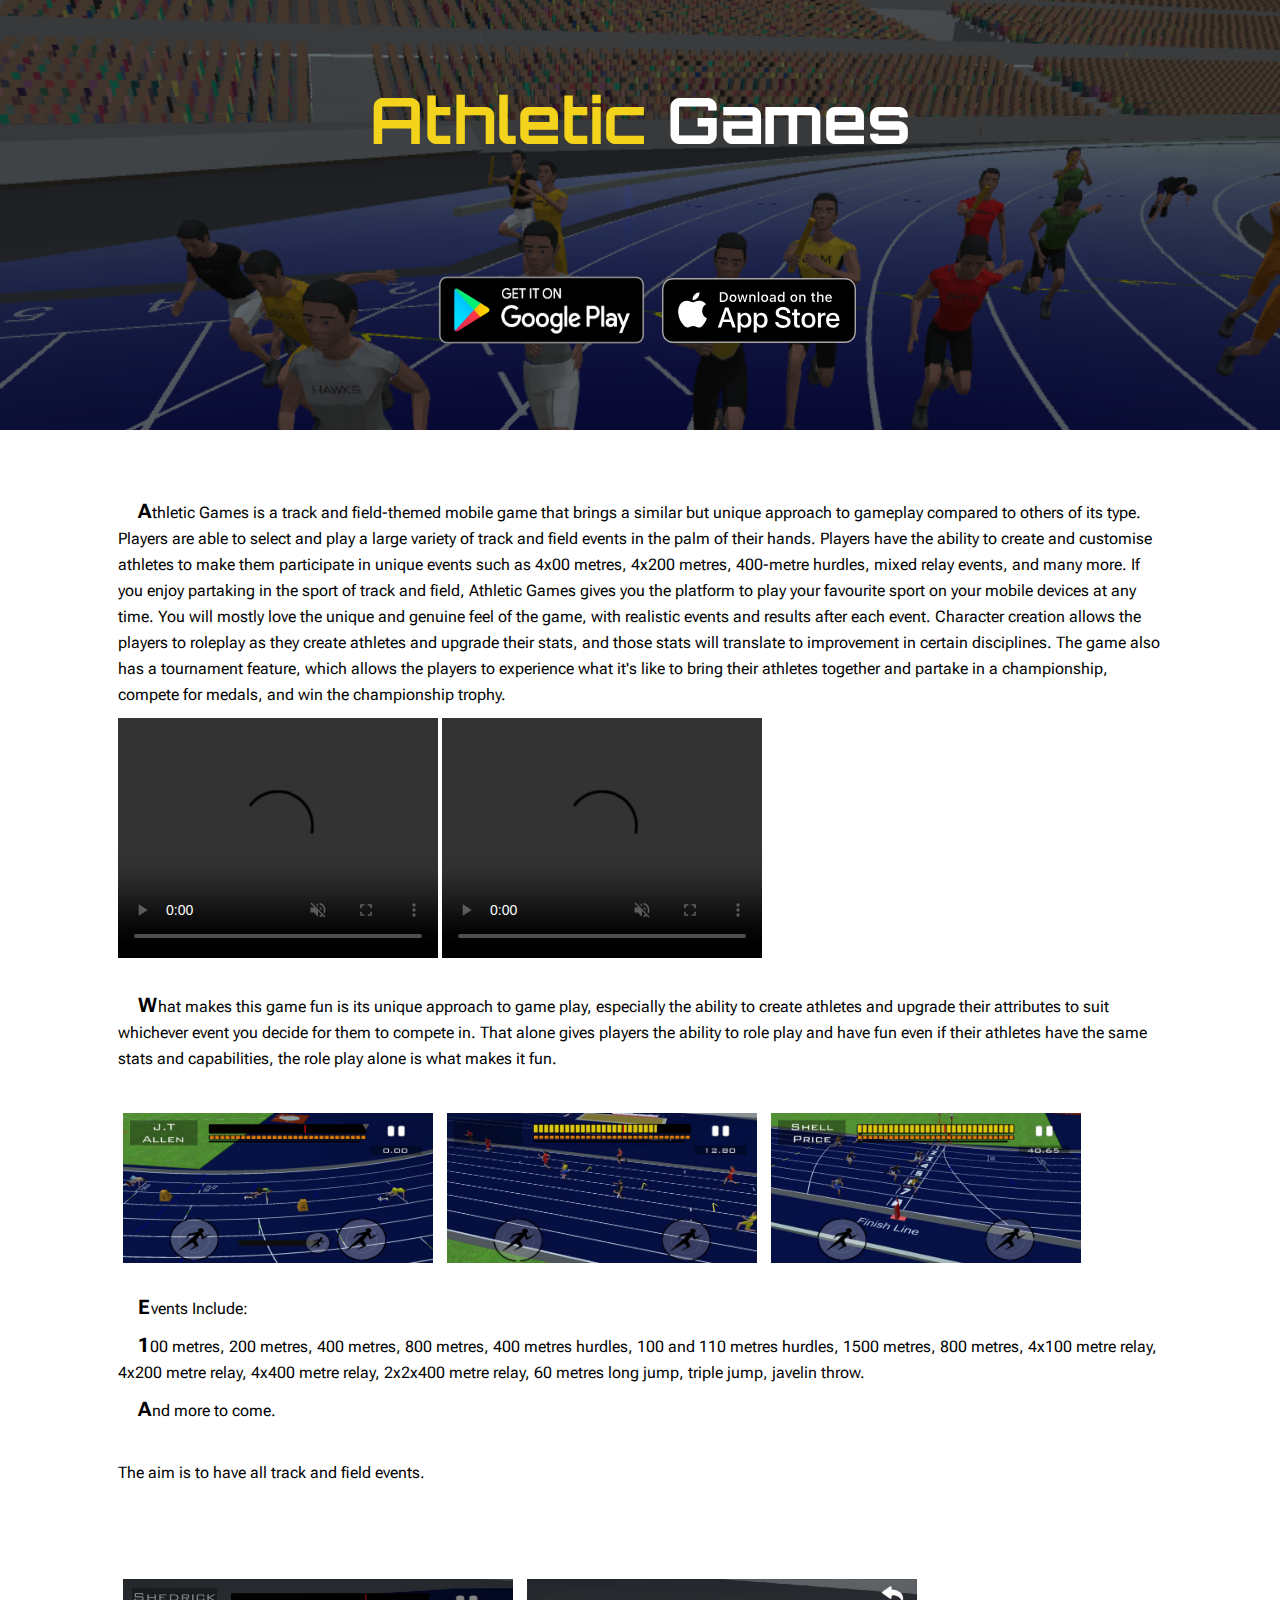
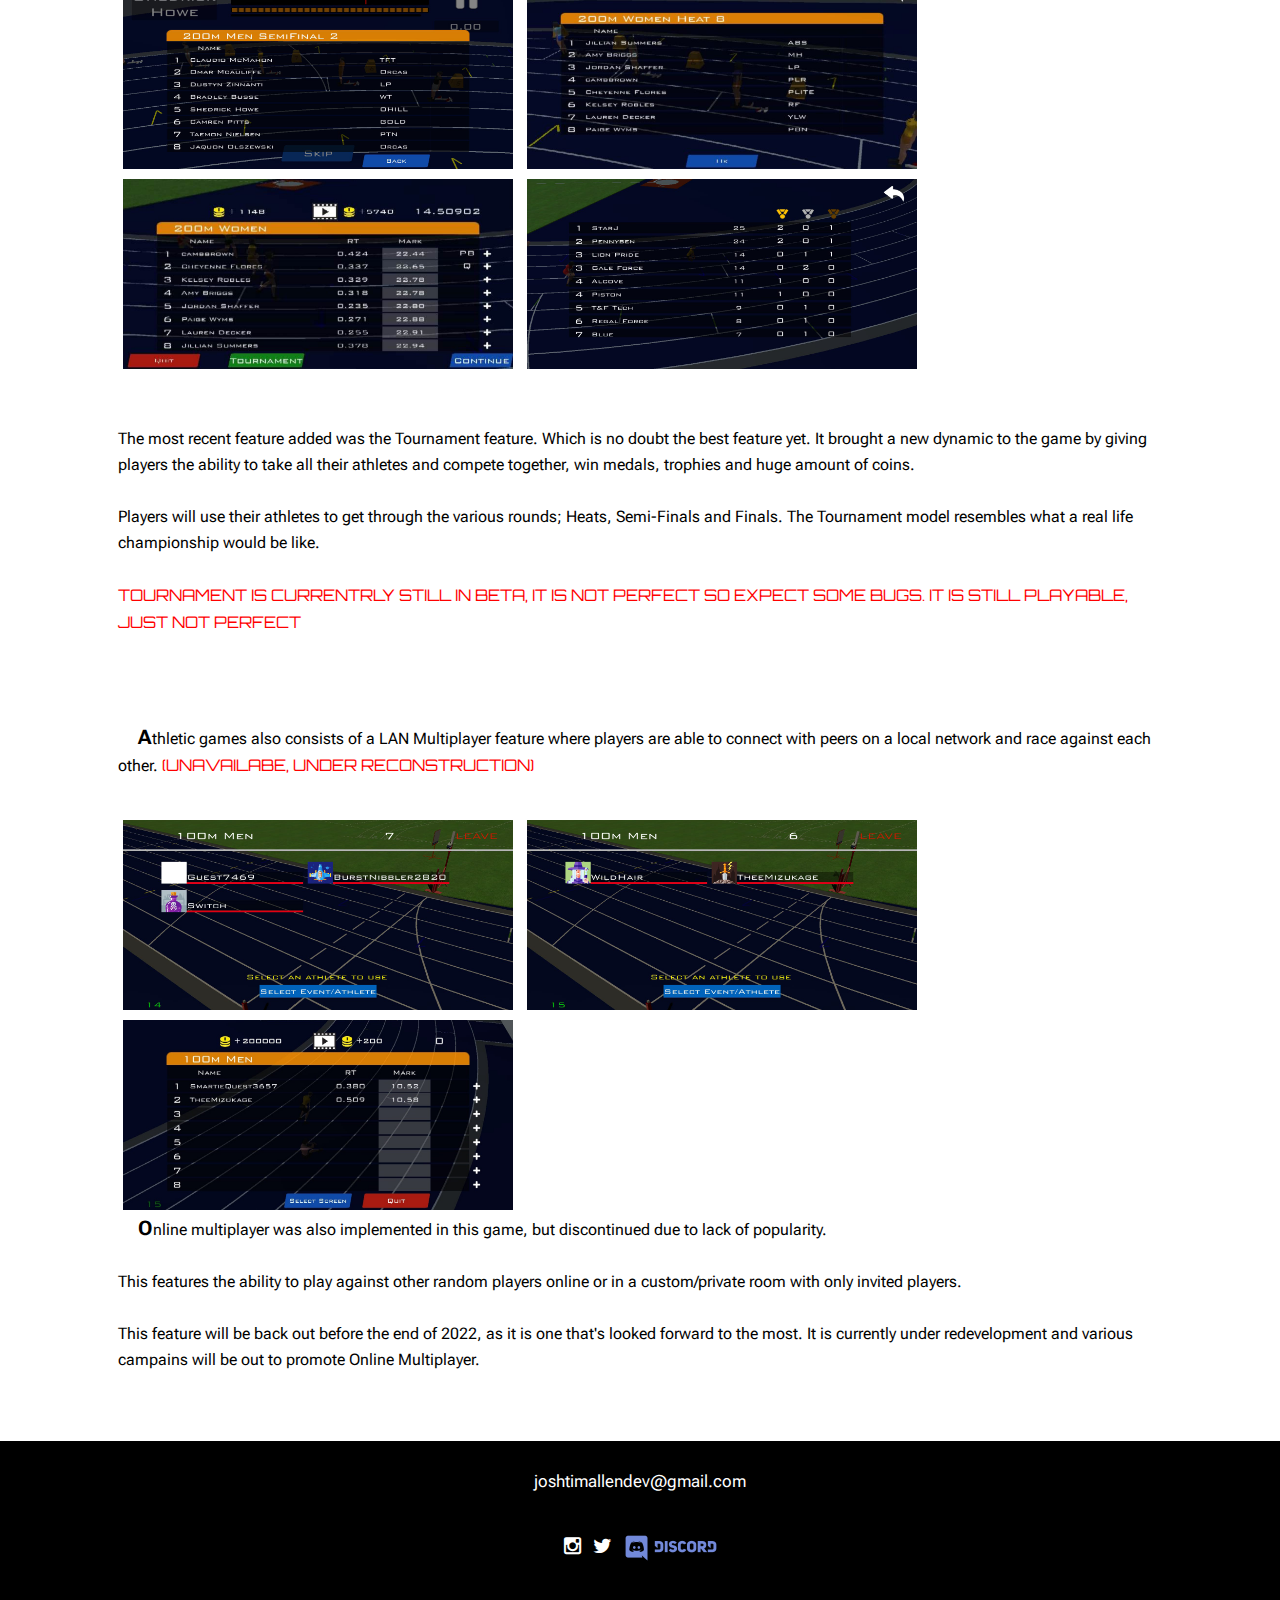
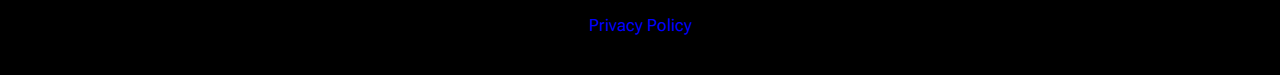
==== commit 0e8f3406: "Update index.html" ====
--- a/index.html
+++ b/index.html
@@ -69,10 +69,7 @@
                             <div class="blog-content">
                                 <!-- <h1 class="post-title">Lorem ipsum dolor sit amet</h1> -->
                                 <p>
-                                    Athletic Games is a Track and Field themed mobile game that brings a similar but unique approach to gameplay compared to others of its type.
-
-                                    The inspiration to make the game came from the fact that I did track and field in high school and fell in love with the sport. I was not the best at the sport and did not achieve the best results, however, my experience lead me to create my best and prized possession
-                                         
+                                    <p>Athletic Games is a track and field-themed mobile game that brings a similar but unique approach to gameplay compared to others of its type. Players are able to select and play a large variety of track and field events in the palm of their hands. Players have the ability to create and customise athletes to make them participate in unique events such as 4x00 metres, 4x200 metres, 400-metre hurdles, mixed relay events, and many more. If you enjoy partaking in the sport of track and field, Athletic Games gives you the platform to play your favourite sport on your mobile devices at any time. You will mostly love the unique and genuine feel of the game, with realistic events and results after each event. Character creation allows the players to roleplay as they create athletes and upgrade their stats, and those stats will translate to improvement in certain disciplines. The game also has a tournament feature, which allows the players to experience what it's like to bring their athletes together and partake in a championship, compete for medals, and win the championship trophy.</p>                                     
                                 </p>
                                 <video width="320" height="240" controls muted>
                                     <source src="Resources/athleticgamesvid1.mp4" type="video/mp4">
@@ -106,34 +103,12 @@
 
                                 <br>
                                 <br>
-                                    <p>
-                                    Events include:
-                                </p>
-                                <ul>
-                                    <li>100m</li>
-                                    <li>200m</li>
-                                    <li>400m</li>
-                                    <li>800m</li>
-                                    <li>400mH</li>
-                                    <li>110mH</li>
-                                    <li>100mH</li>
-                                    <li>60m</li>
-                                    <li>1500m</li>
-                                    <li>4x100m</li>
-                                    <li>4x200m</li>
-                                    <li>4x400m</li>
-                                    <li>2x2x400m</li>
-
-                                    <li>4x100m Mixed</li>
-                                    <li>4x200m Mixed</li>
-                                    <li>4x400m Mixed</li>
-                                    <li>2x2x400m Mixed</li>
-
-                                    <li>Long Jump</li>
-                                    <p>
+                                   <p>Events Include:</p>
+
+<p>100 metres, 200 metres, 400 metres, 800 metres, 400 metres hurdles, 100 and 110 metres hurdles, 1500 metres, 800 metres, 4x100 metre relay, 4x200 metre relay, 4x400 metre relay, 2x2x400 metre relay, 60 metres long jump, triple jump, javelin throw.</p>
+
+<p> And more to come.</p> <p>
                                         <br>
-                                        <br>
-                                With many more to come.
                                 The aim is to have all track and field events.
                                     </p>
                                 </ul>
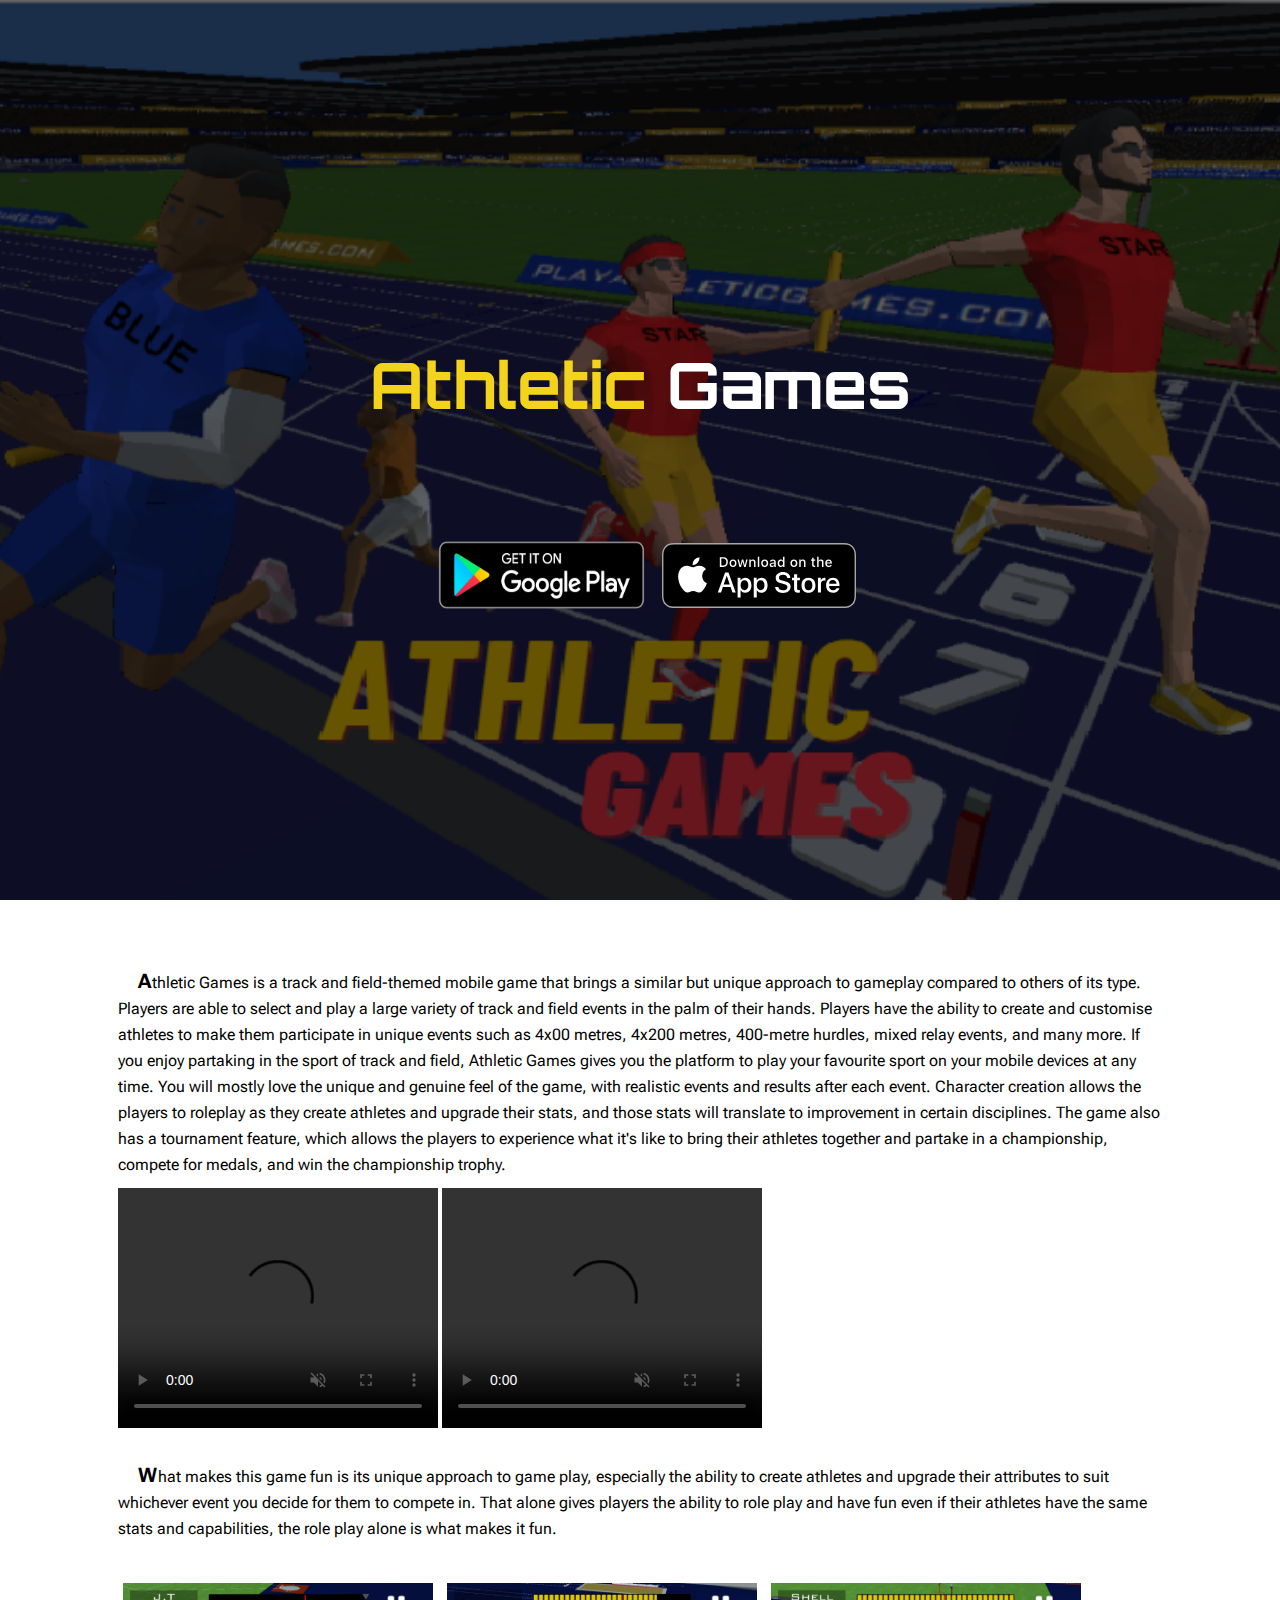
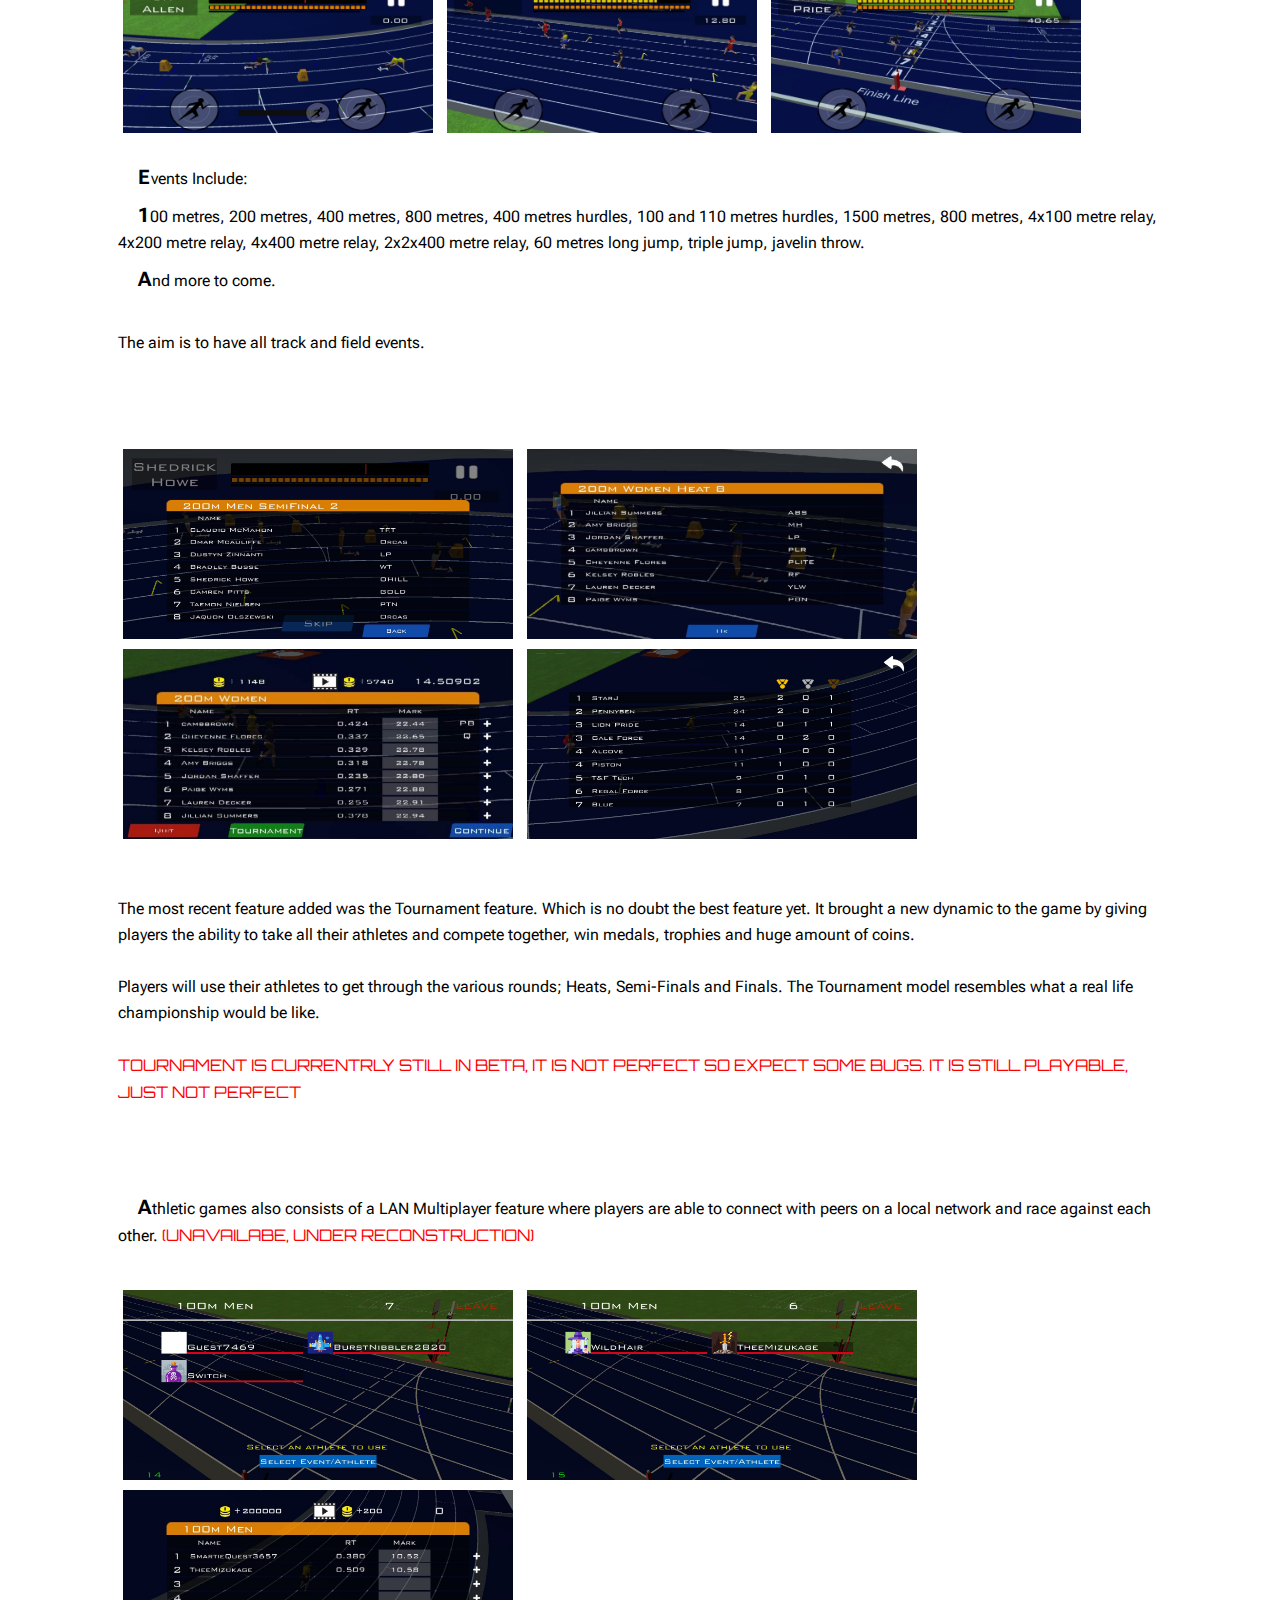
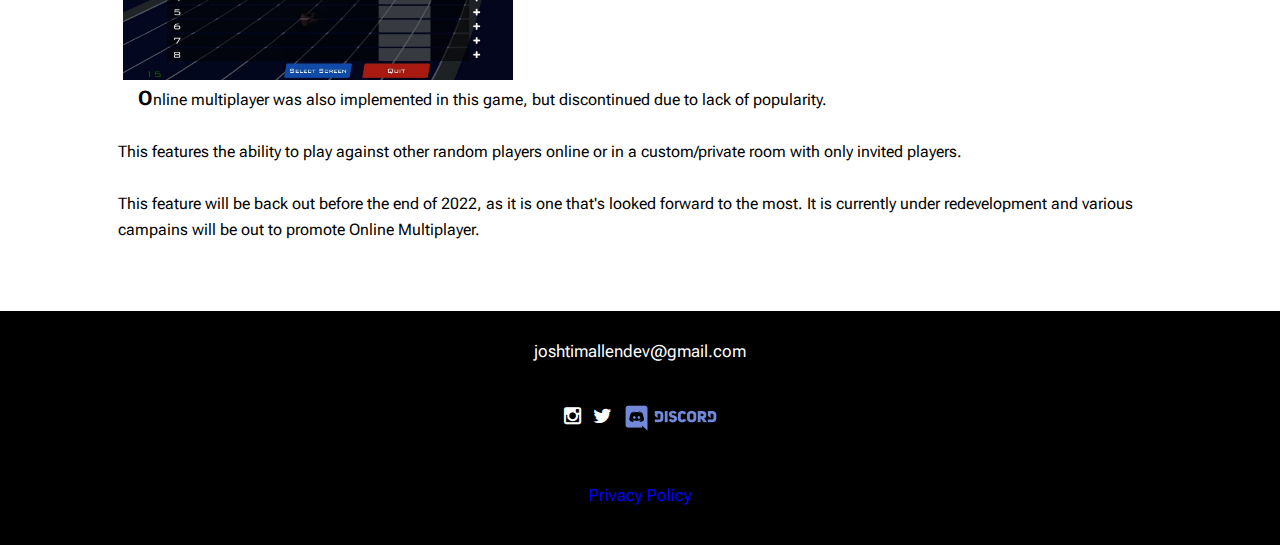
==== commit 623d9906: "Add files via upload" ====
--- a/index.html
+++ b/index.html
@@ -49,7 +49,7 @@
             </div>
             <!-- end header -->
             <!-- start post image -->
-            <div class="post-img content bg parallax1" style="background-image:url('Resources/bk2.jpg');">
+            <div class="post-img content bg parallax1" style="background-image:url('Resources/Athletic\ Games\ \(5\).png'); background-position: center; height: 100vh;">
                 <div class="container banner-content">
                     <h1 style="margin-top:-100px; margin-bottom: 100px;"><span class="text-color">Athletic</span> Games</h1>
                     <div style="display: flex; justify-content: center; align-items: center;">
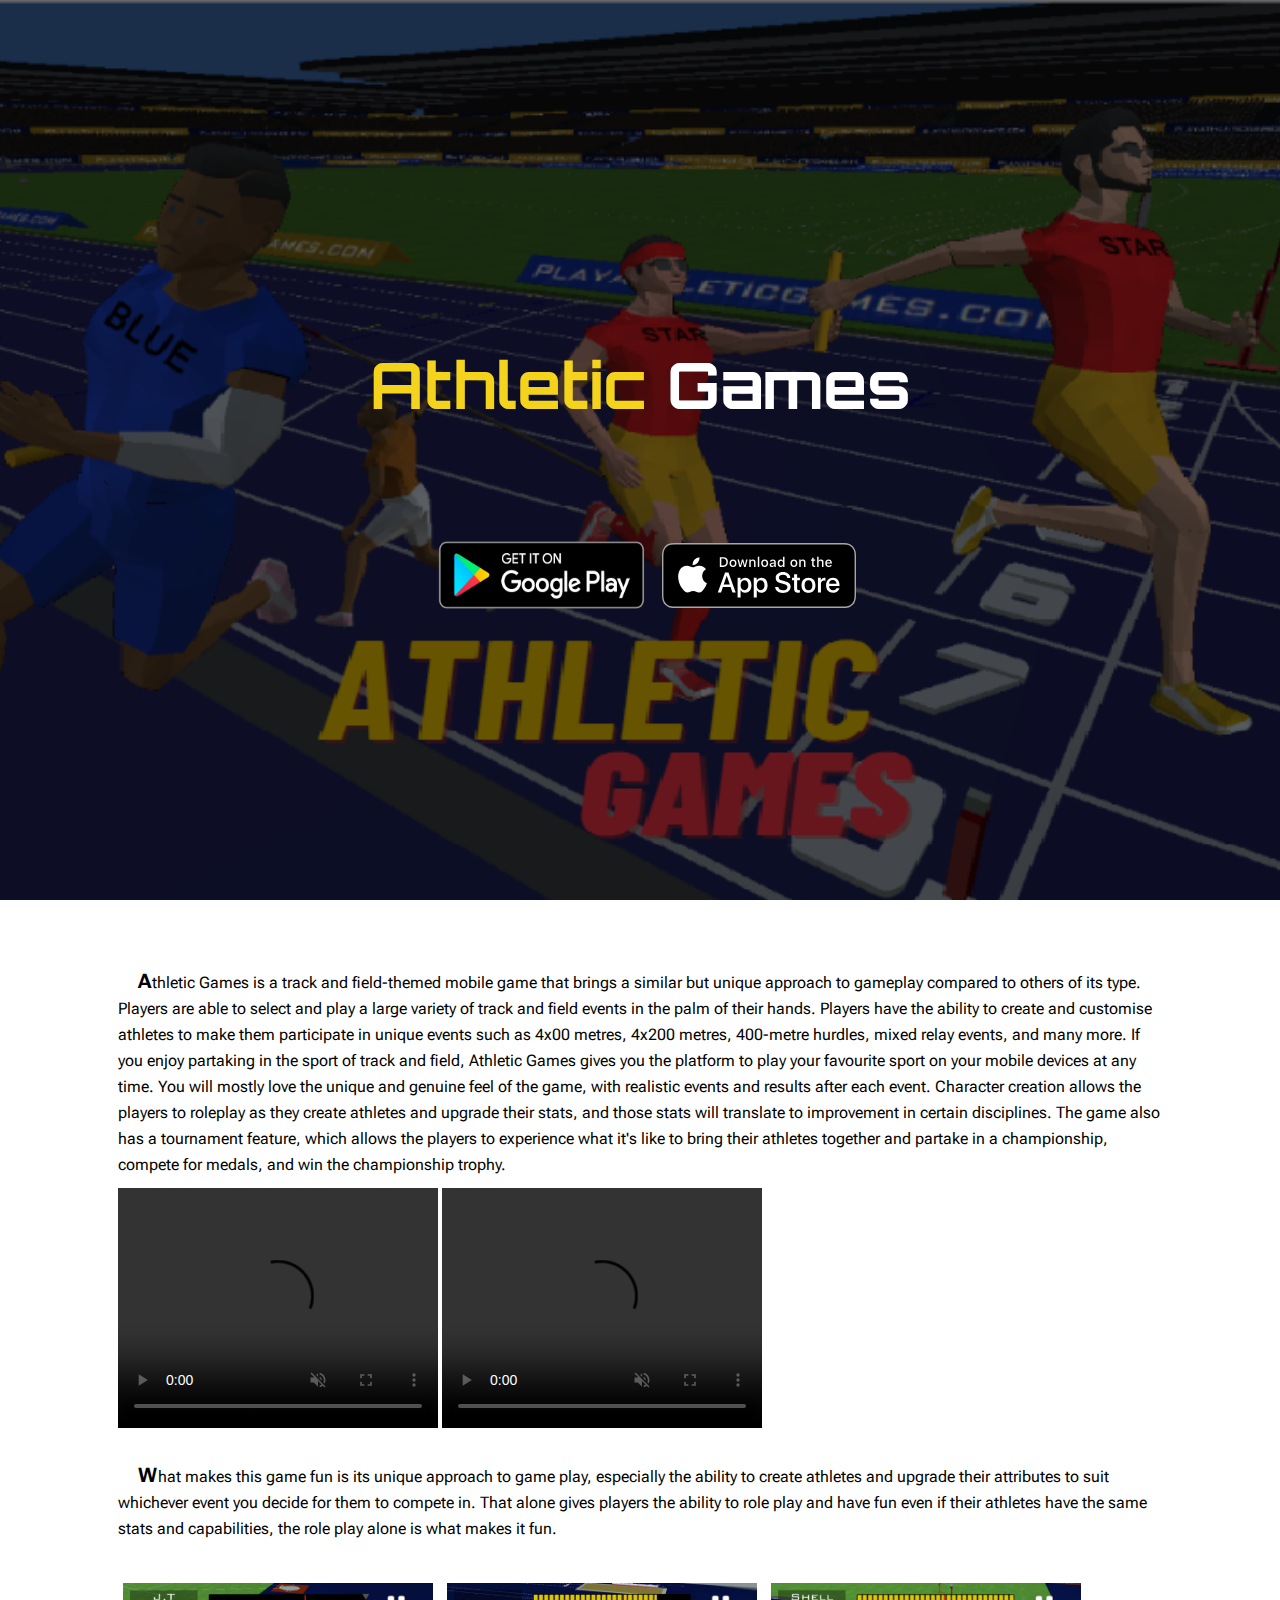
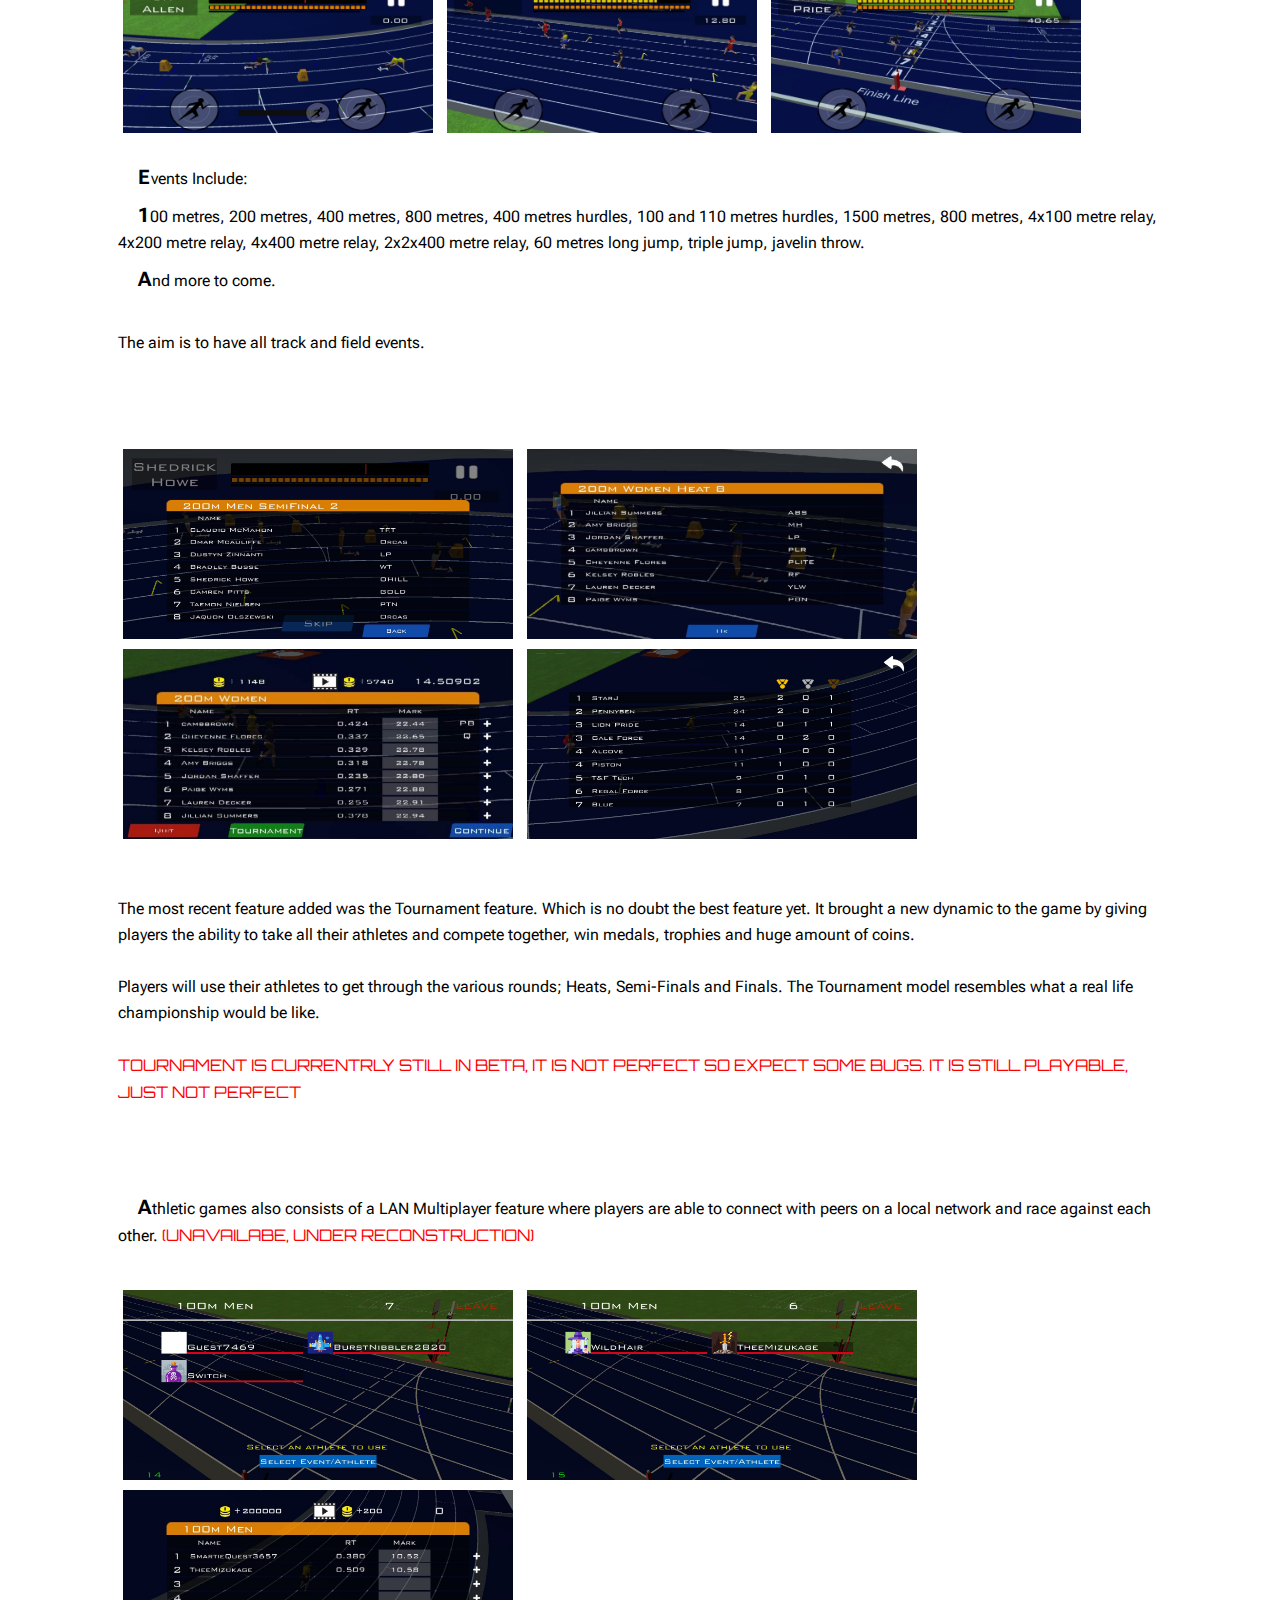
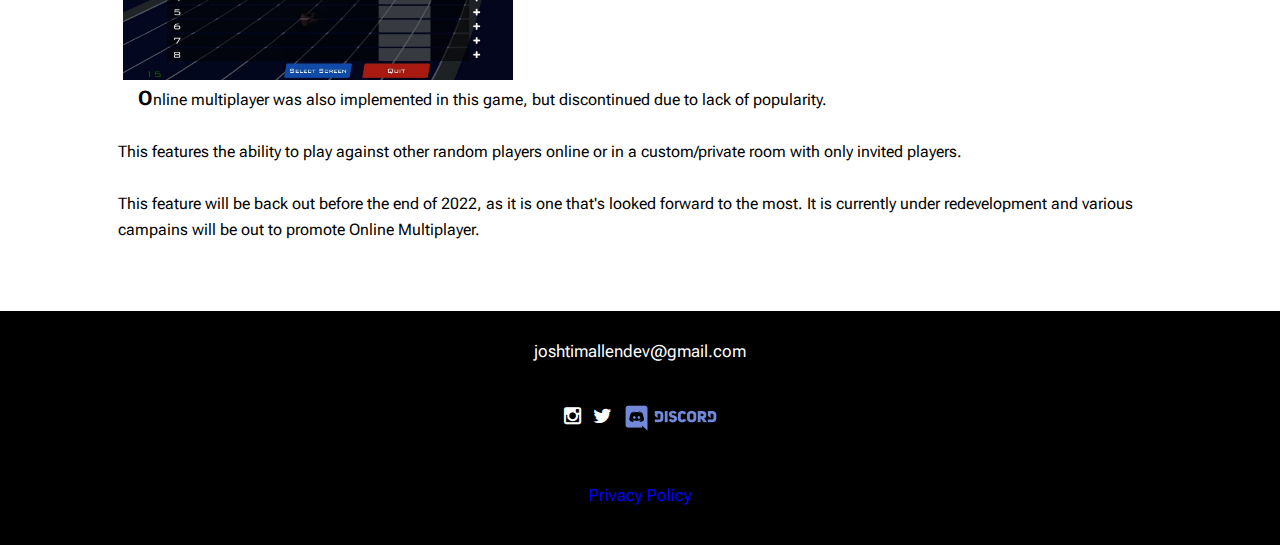
==== commit 39bfe7e4: "Add files via upload" ====
--- a/index.html
+++ b/index.html
@@ -49,7 +49,9 @@
             </div>
             <!-- end header -->
             <!-- start post image -->
-            <div class="post-img content bg parallax1" style="background-image:url('Resources/Athletic\ Games\ \(5\).png'); background-position: center; height: 100vh;">
+            <div class="post-img content bg parallax1" style="background-image:url('Resources/Athletic\ Games\ \(5\).png'); background-position: center; height: 100vh;  background-repeat: no-repeat;
+  background-attachment: fixed;
+  background-position: center;">
                 <div class="container banner-content">
                     <h1 style="margin-top:-100px; margin-bottom: 100px;"><span class="text-color">Athletic</span> Games</h1>
                     <div style="display: flex; justify-content: center; align-items: center;">
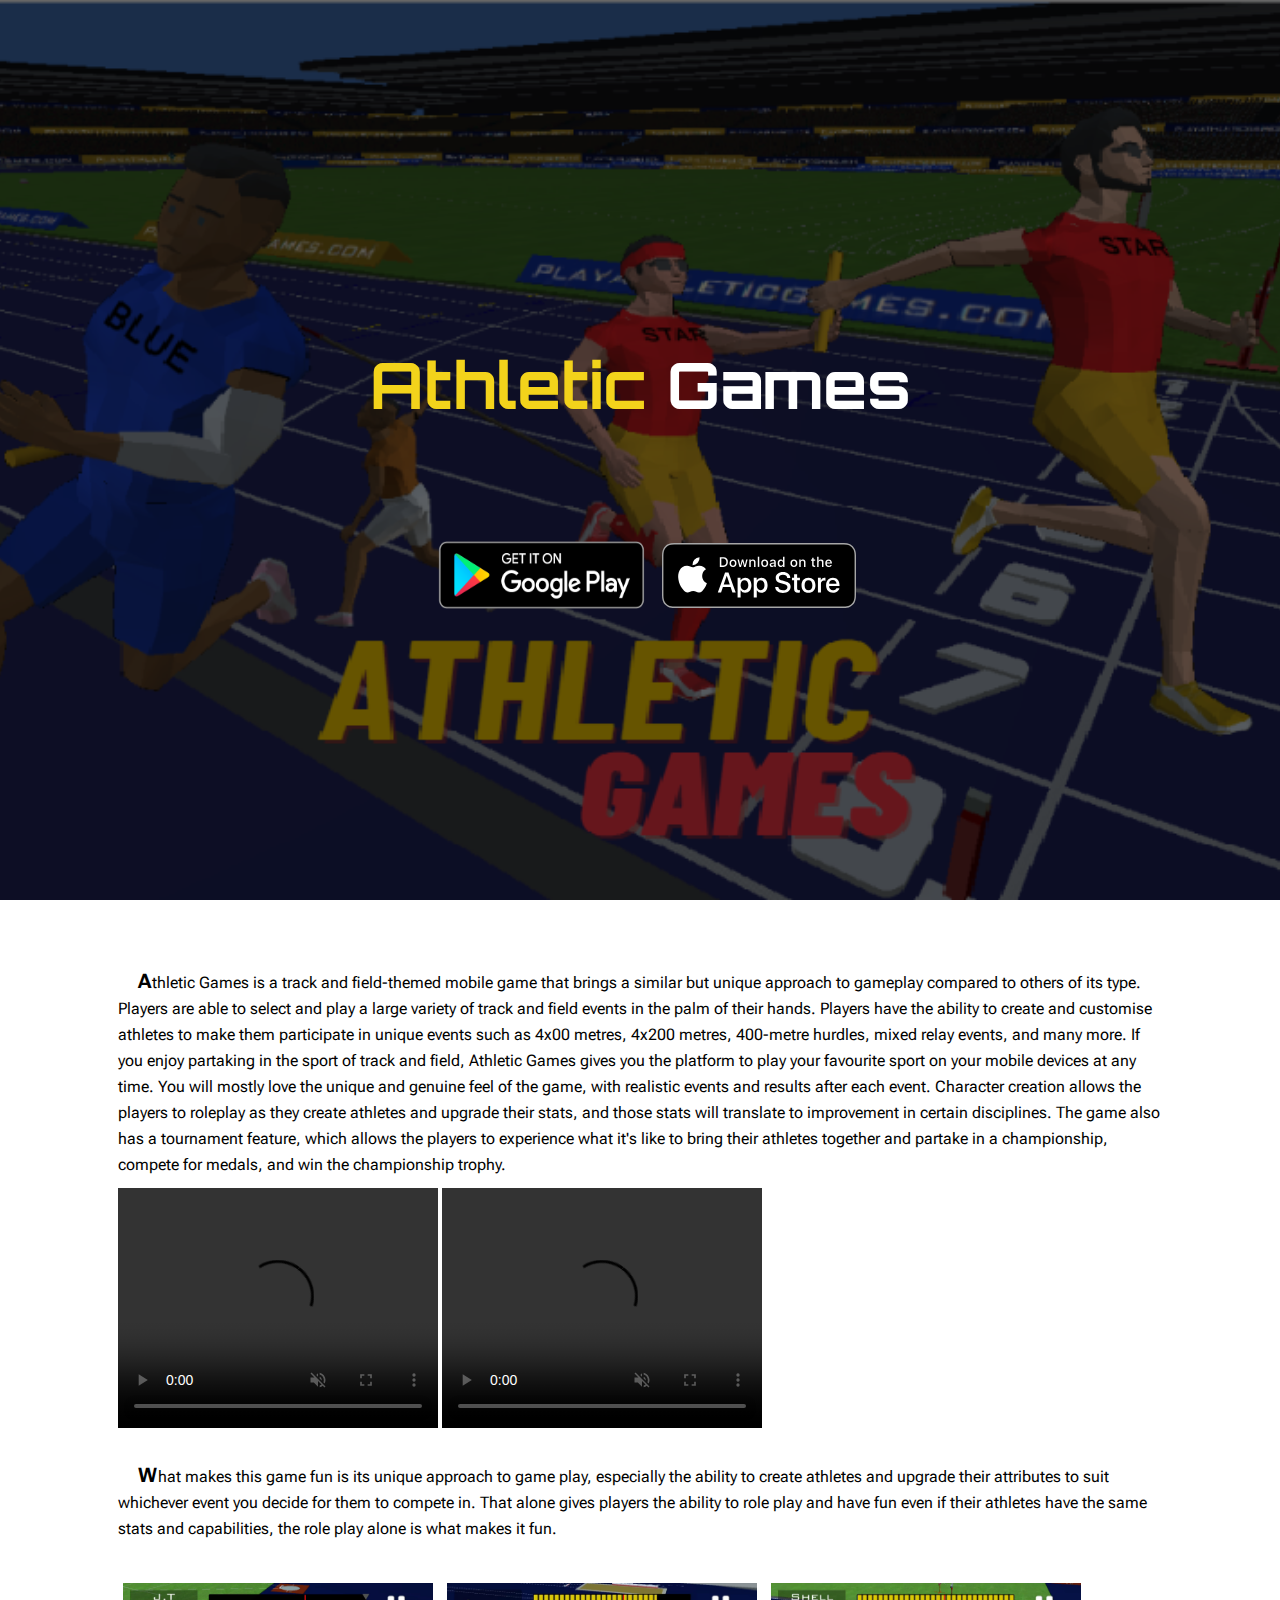
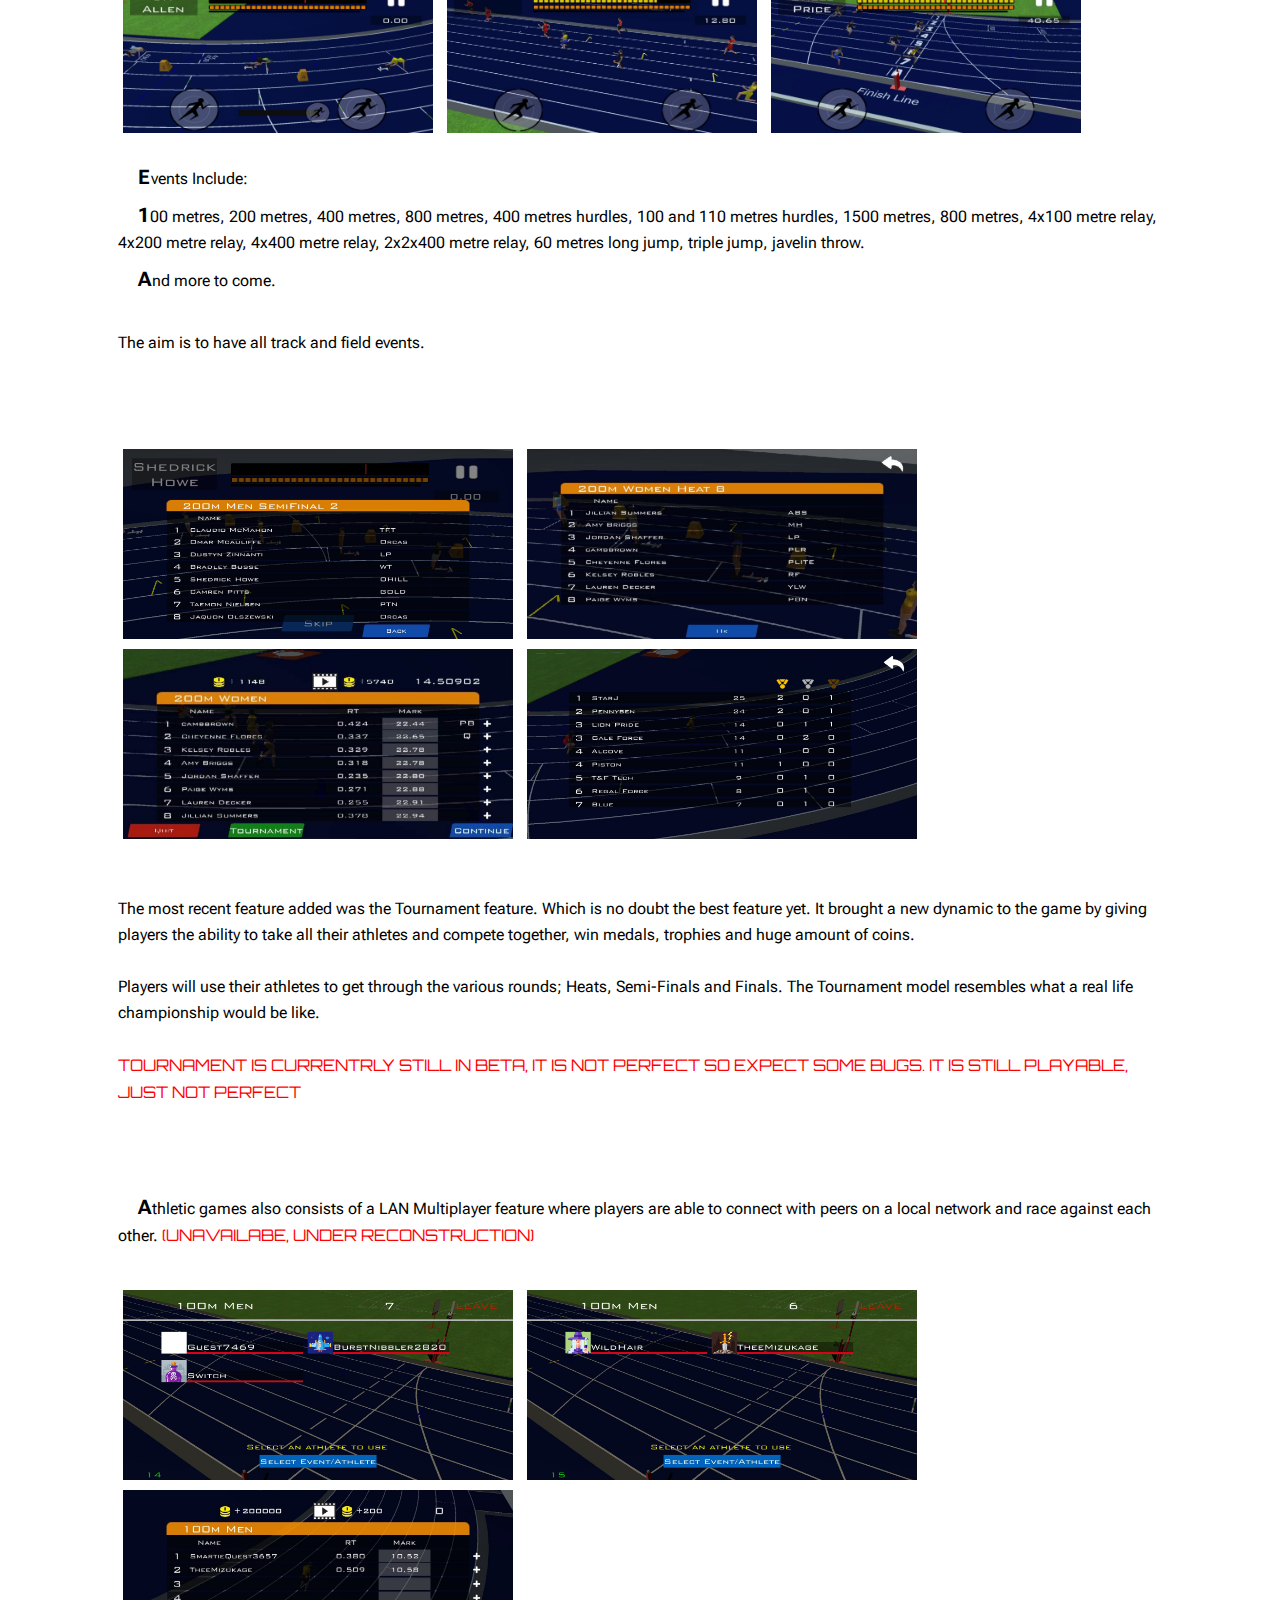
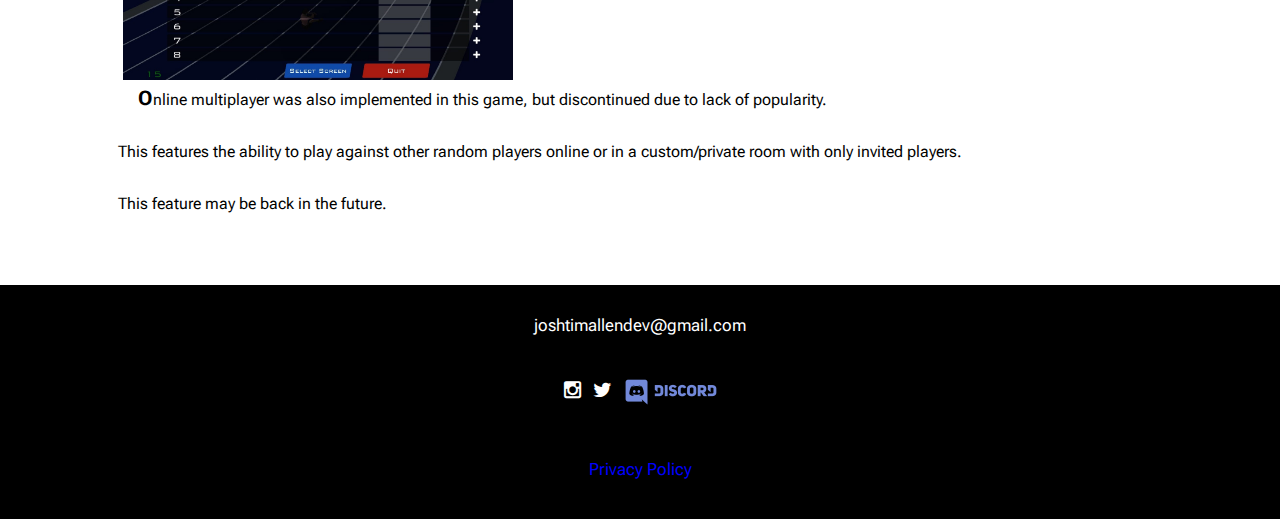
==== commit 9ee5c7d1: "Add files via upload" ====
--- a/index.html
+++ b/index.html
@@ -49,9 +49,9 @@
             </div>
             <!-- end header -->
             <!-- start post image -->
-            <div class="post-img content bg parallax1" style="background-image:url('Resources/Athletic\ Games\ \(5\).png'); background-position: center; height: 100vh;  background-repeat: no-repeat;
-  background-attachment: fixed;
-  background-position: center;">
+            <div class="post-img content bg parallax1" style="background-image:url('Resources/Athletic\ Games\ \(5\).png'); background-position: center; height: 100vh;  background-repeat: no-repeat !important;
+  background-attachment: fixed !important;
+  background-position: center !important;">
                 <div class="container banner-content">
                     <h1 style="margin-top:-100px; margin-bottom: 100px;"><span class="text-color">Athletic</span> Games</h1>
                     <div style="display: flex; justify-content: center; align-items: center;">
@@ -158,7 +158,7 @@
                                     This features the ability to play against other random players online or in a custom/private room with only invited players.
                                     <br>
                                     <br>
-                                    This feature will be back out before the end of 2022, as it is one that's looked forward to the most. It is currently under redevelopment and various campains will be out to promote Online Multiplayer.
+                                    This feature may be back in the future. 
                                                                     </p>
 
                             </div>
